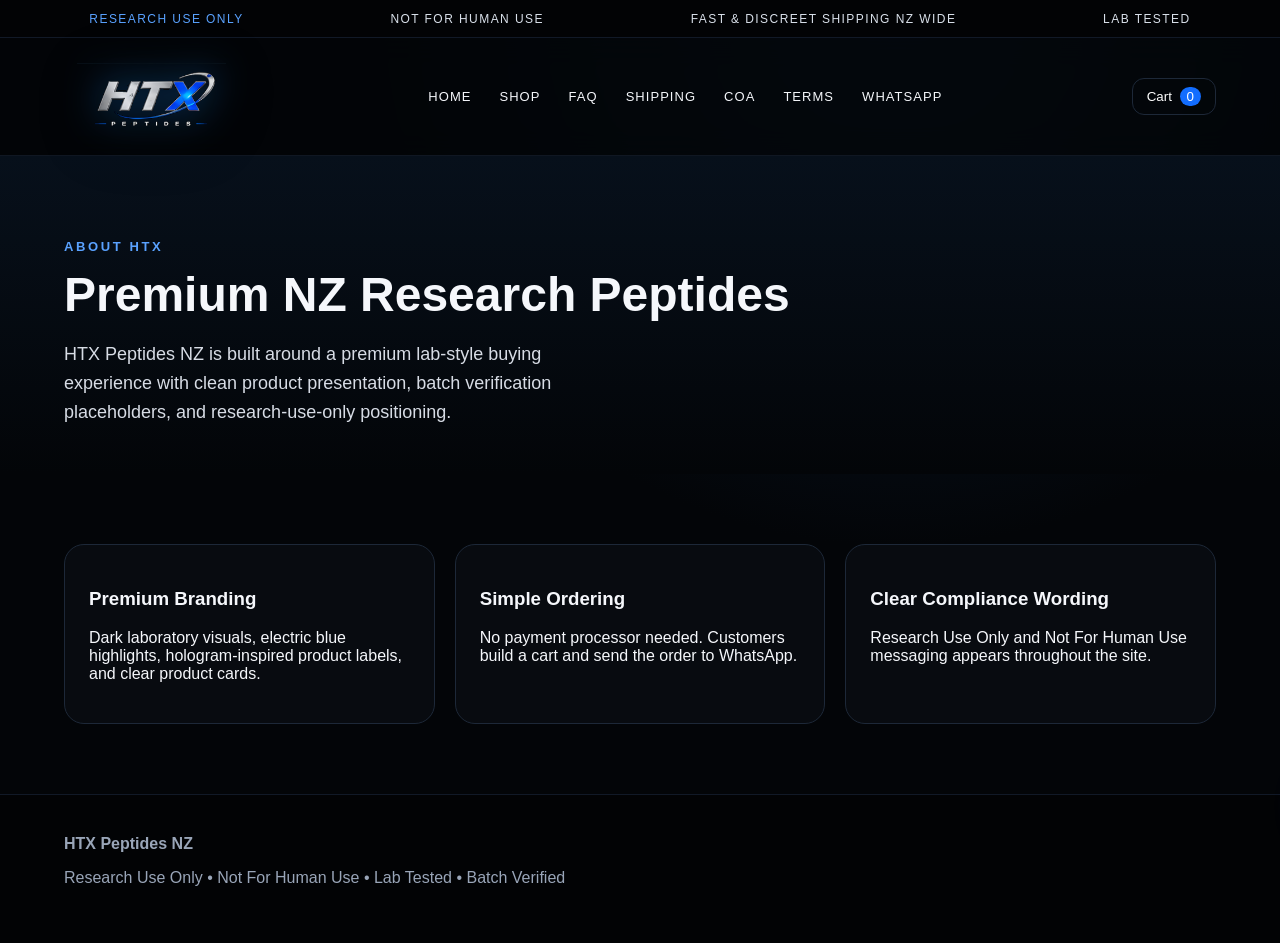
==== about.html @ 676bcae0 "Add files via upload" ====
<!doctype html><html lang="en"><head><title>About | HTX Peptides NZ</title><meta charset="UTF-8"><meta name="viewport" content="width=device-width, initial-scale=1.0"><link rel="icon" type="image/png" href="assets/favicon.png">
  <link rel="stylesheet" href="styles.css"><script defer src="script.js"></script></head><body><div class="topbar"><span class="blue">Research Use Only</span><span>Not For Human Use</span><span>Fast & Discreet Shipping NZ Wide</span><span>Lab Tested</span></div><nav class="nav"><a href="index.html" class="logo" aria-label="HTX Peptides NZ"><img src="assets/htx-logo-transparent.png" alt="HTX Peptides NZ"></a><div class="nav-links">
      <a href="index.html">Home</a>
      <a href="shop.html">Shop</a>
      <a href="index.html#faq">FAQ</a>
      <a href="index.html#shipping">Shipping</a>
      <a href="coa-testing.html">COA</a>
      <a href="terms.html">Terms</a>
      <a href="https://wa.me/64273211748" target="_blank" rel="noopener">WhatsApp</a>
    </div>

    <button class="cart-btn" onclick="openCart()">Cart <span class="cart-count">0</span></button></nav><section class="page-hero"><p class="eyebrow">About HTX</p><h1>Premium NZ Research Peptides</h1><p class="lead">HTX Peptides NZ is built around a premium lab-style buying experience with clean product presentation, batch verification placeholders, and research-use-only positioning.</p></section><section class="section content-grid"><div class="info-card"><h3>Premium Branding</h3><p>Dark laboratory visuals, electric blue highlights, hologram-inspired product labels, and clear product cards.</p></div><div class="info-card"><h3>Simple Ordering</h3><p>No payment processor needed. Customers build a cart and send the order to WhatsApp.</p></div><div class="info-card"><h3>Clear Compliance Wording</h3><p>Research Use Only and Not For Human Use messaging appears throughout the site.</p></div></section><aside class="cart-drawer"><div class="cart-head"><h2>Your Cart</h2><button class="icon-btn" onclick="closeCart()">×</button></div><div id="cartItems" class="cart-items"></div><div class="cart-foot"><div class="subtotal"><span>Subtotal</span><b id="cartSubtotal">$0.00 NZD</b></div><label class="payment-label" for="paymentMethod">Payment Method</label>
<select id="paymentMethod" class="payment-select">
  <option value="Bank Transfer">Bank Transfer</option>
  <option value="Card Payment Link">Card Payment Link</option>
</select>
<button class="btn wide" onclick="checkoutWhatsApp()">Checkout via WhatsApp</button><p class="muted">Checkout opens WhatsApp with your order details.</p></div></aside><div id="productModal" class="modal"></div><footer class="footer"><b>HTX Peptides NZ</b><p>Research Use Only • Not For Human Use • Lab Tested • Batch Verified</p></footer></body></html>
---- styles.css ----
:root{--bg:#030508;--panel:#090d13;--line:#1d2838;--text:#f5f7fb;--muted:#aab3c2;--blue:#126dff;--blue2:#5aa2ff;--silver:#dce4ef}*{box-sizing:border-box}html{scroll-behavior:smooth}body{margin:0;background:radial-gradient(circle at 70% 0,#0b1d35 0,#030508 42%);color:var(--text);font-family:Inter,Arial,sans-serif}a{color:inherit;text-decoration:none}img{max-width:100%;display:block}.topbar{height:38px;display:flex;align-items:center;justify-content:space-around;gap:16px;padding:0 24px;border-bottom:1px solid #111927;background:#020305;color:#d9e0ea;font-size:12px;letter-spacing:.12em;text-transform:uppercase}.blue{color:var(--blue2)}.nav{position:sticky;top:0;z-index:20;display:flex;align-items:center;justify-content:space-between;padding:18px 5vw;background:rgba(3,5,8,.86);backdrop-filter:blur(14px);border-bottom:1px solid #101722}.logo{font-size:28px;font-weight:900;letter-spacing:.04em}.logo span{display:block;font-size:10px;letter-spacing:.48em;font-weight:500;color:#bfc8d6}.nav-links{display:flex;gap:28px;font-size:13px;text-transform:uppercase;letter-spacing:.08em}.nav-links a:hover,.active{color:var(--blue2)}.cart-btn,.icon-btn{background:none;border:1px solid var(--line);color:white;border-radius:12px;padding:10px 14px;cursor:pointer}.cart-count{background:var(--blue);border-radius:999px;padding:2px 7px;margin-left:4px}.hero{min-height:620px;display:grid;grid-template-columns:1fr 1.15fr;align-items:center;padding:6vw 5vw 3vw;gap:30px;background:linear-gradient(90deg,#030508 25%,rgba(3,5,8,.35)),url('assets/hero-reference.jpg') center right/cover no-repeat}.eyebrow{color:var(--blue2);letter-spacing:.2em;text-transform:uppercase;font-weight:700;font-size:13px}.hero h1{font-size:clamp(44px,7vw,88px);line-height:.95;margin:18px 0}.hero h1 span{color:var(--blue2)}.lead{color:#d7dce5;max-width:560px;font-size:18px;line-height:1.6}.btn{background:linear-gradient(135deg,#0d55c7,#1682ff);border:1px solid #338fff;color:white;border-radius:8px;padding:14px 22px;font-weight:800;text-transform:uppercase;letter-spacing:.06em;cursor:pointer;box-shadow:0 0 28px rgba(18,109,255,.25)}.btn.ghost{background:transparent;border-color:#314057;box-shadow:none}.btn.wide{width:100%;margin-top:18px}.hero-actions{display:flex;gap:14px;margin:24px 0}.feature-row{display:grid;grid-template-columns:repeat(4,1fr);gap:14px;margin-top:30px}.feature{border:1px solid var(--line);background:rgba(9,13,19,.66);padding:18px;border-radius:18px}.feature b{display:block}.feature span,.muted{color:var(--muted)}.section{padding:70px 5vw}.section-title{text-align:center;margin-bottom:34px}.section-title h2{font-size:34px;letter-spacing:.15em;text-transform:uppercase}.product-grid{display:grid;grid-template-columns:repeat(4,minmax(0,1fr));gap:20px}.product-card{background:linear-gradient(180deg,rgba(18,25,36,.75),rgba(3,5,8,.95));border:1px solid #223047;border-radius:20px;overflow:hidden;transition:.25s}.product-card:hover{transform:translateY(-6px);border-color:#2d7fff;box-shadow:0 18px 60px rgba(0,0,0,.45)}.product-img-wrap{height:290px;display:flex;align-items:center;justify-content:center;background:radial-gradient(circle,#1d2a3d,#05070b 68%);padding:18px}.product-img-wrap img{height:100%;object-fit:contain}.product-info{padding:18px}.product-info small{color:var(--blue2)}.product-info h3{margin:8px 0 4px}.product-info p{color:#cbd3df;margin:0 0 14px}.product-actions{display:grid;grid-template-columns:1fr auto;gap:10px;margin-top:16px}.filters{display:flex;gap:14px;margin-bottom:24px}.filters input,.filters select,.contact-form input,.contact-form textarea{background:#07101b;border:1px solid #223047;color:white;border-radius:10px;padding:14px;width:100%}.filters select{max-width:240px}.page-hero{padding:70px 5vw 30px;background:linear-gradient(180deg,#07101b,#030508)}.page-hero h1{font-size:48px;margin:0 0 12px}.content-grid{display:grid;grid-template-columns:repeat(3,1fr);gap:20px}.info-card,.coa-card{border:1px solid var(--line);background:rgba(9,13,19,.78);border-radius:20px;padding:24px}.clean-list{line-height:2;color:#d7dce5}.footer{border-top:1px solid #111927;padding:40px 5vw;color:#99a5b8;background:#020305}.cart-drawer{position:fixed;right:-430px;top:0;height:100%;width:min(430px,100vw);background:#060a10;z-index:50;border-left:1px solid #26354d;transition:.28s;padding:22px;display:flex;flex-direction:column}.cart-open .cart-drawer{right:0}.cart-head{display:flex;justify-content:space-between;align-items:center}.cart-items{flex:1;overflow:auto}.cart-line{display:grid;grid-template-columns:72px 1fr auto;gap:12px;align-items:center;border-bottom:1px solid #182235;padding:14px 0}.cart-line img{height:72px;object-fit:contain}.cart-line span{display:block;color:var(--muted);font-size:13px}.qty{display:flex;align-items:center;gap:6px;margin-top:8px}.qty button{background:#101827;color:white;border:1px solid #26354d;border-radius:8px;width:30px;height:30px}.qty input{width:48px;text-align:center;background:#020305;color:white;border:1px solid #26354d;border-radius:8px;height:30px}.cart-foot{border-top:1px solid #182235;padding-top:18px}.subtotal{display:flex;justify-content:space-between;font-size:20px;margin-bottom:14px}.modal{display:none;position:fixed;inset:0;background:rgba(0,0,0,.78);z-index:60;align-items:center;justify-content:center;padding:20px}.modal.show{display:flex}.modal-card{max-width:920px;background:#07101b;border:1px solid #2a3b55;border-radius:24px;padding:24px;position:relative}.modal-close{position:absolute;right:18px;top:14px;background:none;color:white;border:0;font-size:32px;cursor:pointer}.modal-grid{display:grid;grid-template-columns:1fr 1fr;gap:25px;align-items:center}.modal-grid img{max-height:560px;object-fit:contain}.price{font-size:26px;color:var(--blue2);font-weight:900}.contact-form{display:grid;gap:12px}.whatsapp{display:inline-block;margin-top:18px}@media(max-width:900px){.hero{grid-template-columns:1fr;min-height:auto;background-position:center}.feature-row,.product-grid,.content-grid{grid-template-columns:1fr 1fr}.nav-links{display:none}.modal-grid{grid-template-columns:1fr}.product-img-wrap{height:240px}}@media(max-width:560px){.topbar{font-size:9px;gap:8px;padding:0 8px}.hero,.section,.page-hero{padding-left:20px;padding-right:20px}.feature-row,.product-grid,.content-grid{grid-template-columns:1fr}.hero-actions,.filters{flex-direction:column}.btn{text-align:center}.section-title h2{font-size:24px}}

/* Logo fix: uses transparent HTX artwork, no white box, blends with dark header */
.logo{display:flex;align-items:center;width:170px;height:68px;overflow:visible}
.logo img{height:64px;width:auto;object-fit:contain;filter:drop-shadow(0 0 12px rgba(90,162,255,.22));}
.logo span{display:none}
@media(max-width:560px){.logo{width:138px;height:56px}.logo img{height:52px}}

/* Final cleanup */
.section-title .eyebrow{margin-bottom:10px}.details-section{border-top:1px solid rgba(90,162,255,.12)}
.trust-section{padding-top:40px}.info-card .price{font-size:22px;margin:8px 0 10px;color:var(--blue2);font-weight:900}
.logo{width:175px;height:72px}.logo img{height:68px;max-width:175px;object-fit:contain;filter:drop-shadow(0 0 15px rgba(90,162,255,.32));}
@media(max-width:560px){.logo{width:138px;height:58px}.logo img{height:54px;max-width:138px}}

/* === EXACT REFERENCE HOMEPAGE - DO NOT DEVIATE === */
:root{
  --exact-bg:#02060b;
  --exact-panel:#07111d;
  --exact-line:rgba(75,155,255,.22);
  --exact-blue:#168dff;
  --exact-cyan:#00d8ff;
  --exact-text:#ffffff;
  --exact-muted:#c9d3df;
}

body.exact-reference{
  margin:0;
  background:#02060b !important;
  color:#fff;
  overflow-x:hidden;
}

.exact-reference .exact-topbar{
  height:39px;
  display:flex;
  align-items:center;
  justify-content:center;
  gap:0;
  padding:0;
  background:#02060b;
  border-bottom:1px solid rgba(75,155,255,.22);
  color:#fff;
  font-size:12px;
  font-weight:900;
  letter-spacing:.045em;
  text-transform:uppercase;
}

.exact-reference .exact-topbar span{
  padding:0 30px;
  border-right:1px solid rgba(75,155,255,.26);
  white-space:nowrap;
}
.exact-reference .exact-topbar span:last-child{border-right:0;}

.exact-reference .exact-nav{
  height:113px;
  min-height:113px;
  padding:0 5vw;
  display:grid;
  grid-template-columns:260px 1fr 170px;
  align-items:center;
  background:#02060b;
  border-bottom:1px solid rgba(75,155,255,.16);
  position:relative;
  top:auto;
  z-index:20;
}

.exact-reference .exact-logo img,
.exact-reference .logo img{
  width:214px !important;
  max-height:98px !important;
  object-fit:contain !important;
  filter:drop-shadow(0 0 26px rgba(22,141,255,.44)) !important;
}

.exact-reference .exact-nav-links{
  display:flex;
  justify-content:center;
  align-items:center;
  gap:46px;
  font-size:16px;
  font-weight:800;
  text-transform:none;
  letter-spacing:0;
  color:#fff;
}

.exact-reference .exact-nav-links a:hover{color:#5fc8ff;}

.exact-reference .exact-cart{
  justify-self:end;
  border-radius:18px;
  padding:12px 20px;
  background:rgba(255,255,255,.035);
  border:1px solid rgba(75,155,255,.25);
  color:#fff;
  font-size:16px;
  font-weight:700;
}
.exact-reference .exact-cart::before{content:"🛒";margin-right:8px;}
.exact-reference .cart-count{
  background:#078cff;
  color:#fff;
  margin-left:8px;
  border-radius:999px;
  padding:2px 8px;
}

/* Hero: matches supplied screenshot proportions */
.exact-reference .exact-hero{
  height:555px;
  min-height:555px;
  padding:31px 5vw 0;
  display:block;
  position:relative;
  background:
    linear-gradient(90deg,#02060b 0%,#02060b 37%,rgba(2,6,11,.68) 45%,rgba(2,6,11,.05) 67%,rgba(2,6,11,.00) 100%),
    radial-gradient(circle at 72% 48%,rgba(22,141,255,.32),transparent 35%),
    url('assets/hero-image.png') right 53% top 32px/61% auto no-repeat !important;
  border-bottom:1px solid rgba(75,155,255,.12);
  overflow:hidden;
}

.exact-reference .hero-content{
  width:42%;
  min-width:600px;
  position:relative;
  z-index:2;
}

.exact-reference .exact-hero .eyebrow{
  color:#168dff;
  margin:0 0 17px;
  font-size:14px;
  font-weight:900;
  letter-spacing:.14em;
  text-transform:uppercase;
}

.exact-reference .exact-hero h1{
  margin:0;
  font-size:92px;
  line-height:.91;
  letter-spacing:-.07em;
  text-transform:uppercase;
  font-weight:950;
  color:#fff;
}

.exact-reference .exact-hero h1 span{
  color:#168dff;
  background:linear-gradient(180deg,#309dff,#066ce9);
  -webkit-background-clip:text;
  background-clip:text;
  -webkit-text-fill-color:transparent;
}

.exact-reference .exact-hero .lead{
  width:610px;
  max-width:610px;
  margin:20px 0 0;
  color:#f2f6fb;
  font-size:17px;
  line-height:1.48;
}

.exact-reference .hero-actions{
  margin:24px 0 0;
  display:flex;
  gap:16px;
}

.exact-reference .exact-primary{
  width:194px;
  height:48px;
  min-height:48px;
  display:inline-flex;
  align-items:center;
  justify-content:center;
  border-radius:8px;
  padding:0 18px;
  background:linear-gradient(135deg,#0d69ff,#078eff);
  color:#fff;
  border:1px solid rgba(92,183,255,.85);
  box-shadow:0 15px 38px rgba(0,108,255,.23);
  font-size:14px;
  letter-spacing:.08em;
  font-weight:900;
}

.exact-reference .exact-ghost{
  width:155px;
  height:48px;
  min-height:48px;
  border-radius:8px;
  background:rgba(0,0,0,.20);
  border:1px solid rgba(112,170,230,.25);
  color:#fff;
  box-shadow:none;
  display:inline-flex;
  align-items:center;
  justify-content:center;
  padding:0 18px;
  font-size:14px;
  letter-spacing:.08em;
  font-weight:900;
}

/* 4 feature cards under hero */
.exact-reference .exact-feature-row{
  width:100%;
  max-width:1180px;
  display:grid;
  grid-template-columns:repeat(4,1fr);
  gap:16px;
  margin-top:50px;
}

.exact-reference .exact-feature{
  min-height:72px;
  border-radius:9px;
  padding:15px 17px;
  display:flex;
  align-items:center;
  gap:17px;
  background:linear-gradient(180deg,rgba(9,17,28,.90),rgba(5,10,16,.98));
  border:1px solid rgba(75,155,255,.23);
}

.exact-reference .feature-icon{
  width:42px;
  color:#168dff;
  font-size:29px;
  text-align:center;
  line-height:1;
}

.exact-reference .exact-feature b{
  display:block;
  color:#fff;
  font-size:15px;
}
.exact-reference .exact-feature span{
  display:block;
  color:#cbd5e2;
  font-size:14px;
}

/* Current stock exact row */
.exact-reference .current-stock-section{
  background:#02060b;
  border-top:1px solid rgba(75,155,255,.12);
  padding:8px 2vw 10px;
}

.exact-reference .current-stock-section h2{
  color:#fff;
  margin:0 0 14px;
  text-align:center;
  font-size:20px;
  letter-spacing:.04em;
  text-transform:uppercase;
}

.exact-reference .exact-stock-grid{
  display:grid;
  grid-template-columns:repeat(6,1fr);
  gap:13px;
  max-width:1480px;
  margin:0 auto;
}

.exact-reference .exact-stock-card{
  min-height:170px;
  border-radius:8px;
  padding:12px 13px;
  display:grid;
  grid-template-columns:73px 1fr;
  gap:12px;
  background:linear-gradient(180deg,rgba(8,15,25,.93),rgba(4,9,15,.98));
  border:1px solid rgba(75,155,255,.23);
  overflow:hidden;
  box-shadow:none;
  transition:.2s ease;
}
.exact-reference .exact-stock-card:hover{
  transform:translateY(-3px);
  border-color:rgba(0,216,255,.45);
}

.exact-reference .stock-img{
  display:flex;
  justify-content:center;
  align-items:flex-start;
  padding-top:0;
}
.exact-reference .stock-img img{
  width:68px;
  height:112px;
  object-fit:contain;
}

.exact-reference .stock-info{
  min-width:0;
  display:flex;
  flex-direction:column;
}
.exact-reference .stock-info small{
  color:#00d8ff;
  font-size:9px;
  line-height:1.05;
  letter-spacing:.06em;
  font-weight:900;
  text-transform:uppercase;
  min-height:18px;
}
.exact-reference .stock-info h3{
  margin:5px 0 5px;
  color:#fff;
  font-size:15px;
  line-height:1.1;
}
.exact-reference .stock-info p{
  margin:0 0 9px;
  color:#edf5ff;
  font-size:12px;
  line-height:1.25;
}
.exact-reference .stock-info b{
  color:#fff;
  font-size:13px;
  margin-bottom:auto;
}
.exact-reference .stock-actions{
  display:grid;
  grid-template-columns:1fr 1fr;
  gap:8px;
  margin-top:10px;
}
.exact-reference .stock-actions .btn{
  height:36px;
  min-height:36px;
  border-radius:22px;
  padding:0 8px;
  font-size:10.5px;
  letter-spacing:.04em;
  display:flex;
  align-items:center;
  justify-content:center;
}
.exact-reference .stock-actions .btn.ghost{
  background:rgba(255,255,255,.035);
  color:#fff;
  border-color:rgba(92,171,255,.22);
  box-shadow:none;
}
.exact-reference .stock-actions .btn:not(.ghost){
  background:#24bdff;
  color:#001522;
  border-color:#51d6ff;
  box-shadow:none;
}
.exact-reference .stock-more{
  text-align:center;
  margin:8px 0 0;
}
.exact-reference .exact-view-all{
  width:205px;
  height:36px;
  min-height:36px;
  border-radius:8px;
}

/* Recommendation / FAQ / Shipping block */
.exact-reference .recommendations-section{
  padding:0 5vw 26px;
  background:#02060b;
}

.exact-reference .recommendation-grid{
  max-width:1200px;
  margin:0 auto;
  display:grid;
  grid-template-columns:1fr 1fr 1fr;
  gap:12px;
}

.exact-reference .recommend-card{
  border:1px solid rgba(75,155,255,.20);
  background:linear-gradient(180deg,rgba(8,15,25,.90),rgba(4,9,15,.98));
  border-radius:8px;
  padding:20px 22px;
  min-height:170px;
}

.exact-reference .recommend-card h3{
  color:#168dff;
  text-transform:uppercase;
  letter-spacing:.06em;
  font-size:16px;
  margin:0 0 14px;
}

.exact-reference .recommend-card ul{
  margin:0;
  padding:0;
  list-style:none;
}
.exact-reference .recommend-card li{
  color:#d7e0ed;
  font-size:13px;
  margin:8px 0;
}
.exact-reference .recommend-card li::before{
  content:"✓";
  color:#168dff;
  margin-right:10px;
}

.exact-reference .recommend-card details{
  border:0;
  background:transparent;
  padding:0;
  margin:8px 0;
}
.exact-reference .recommend-card summary{
  cursor:pointer;
  color:#e9f2ff;
  font-size:13px;
  list-style:none;
}
.exact-reference .recommend-card summary::after{
  content:"›";
  float:right;
  color:#8fb9e8;
  font-size:18px;
}
.exact-reference .recommend-card p{
  margin:6px 0 0;
  color:#aebbd0;
  font-size:12px;
}

.exact-reference .ship-line{
  display:flex;
  justify-content:space-between;
  gap:15px;
  color:#dce6f2;
  font-size:13px;
  margin:10px 0;
}
.exact-reference .ship-line small{
  color:#aab6c8;
}
.exact-reference .ship-line b{
  color:#fff;
  white-space:nowrap;
}
.exact-reference .free-ship{
  display:block;
  color:#168dff;
  text-transform:uppercase;
  font-size:13px;
  margin-top:14px;
}

.exact-reference .bottom-trust{
  max-width:1200px;
  margin:10px auto 0;
  display:grid;
  grid-template-columns:repeat(4,1fr);
  gap:0;
  border:1px solid rgba(75,155,255,.18);
  border-radius:8px;
  overflow:hidden;
  background:linear-gradient(180deg,rgba(8,15,25,.88),rgba(4,9,15,.98));
}

.exact-reference .bottom-trust div{
  display:grid;
  grid-template-columns:38px 1fr;
  grid-template-rows:auto auto;
  column-gap:10px;
  padding:14px 20px;
  border-right:1px solid rgba(75,155,255,.14);
}
.exact-reference .bottom-trust div:last-child{border-right:0;}
.exact-reference .bottom-trust span{
  grid-row:1/3;
  color:#168dff;
  font-size:24px;
}
.exact-reference .bottom-trust b{
  color:#fff;
  font-size:13px;
}
.exact-reference .bottom-trust small{
  color:#aebbd0;
}

.exact-reference .exact-coa-section{
  background:#02060b;
  padding-top:26px;
}

.exact-reference .exact-footer{
  text-align:center;
  background:#02060b;
}
.exact-reference .exact-footer img{
  width:220px;
  margin:0 auto 14px;
  filter:drop-shadow(0 0 24px rgba(22,141,255,.36));
}

/* Existing drawer/modal still works but match styling */
.exact-reference .cart-drawer{
  background:#050a12;
  border-left:1px solid rgba(75,155,255,.28);
}

@media(max-width:1260px){
  .exact-reference .exact-hero{
    height:auto;
    min-height:555px;
    background:
      linear-gradient(90deg,#02060b 0%,#02060b 40%,rgba(2,6,11,.76) 51%,rgba(2,6,11,.10) 100%),
      radial-gradient(circle at 73% 46%,rgba(22,141,255,.30),transparent 36%),
      url('assets/hero-image.png') right 46% top 60px/58% auto no-repeat !important;
  }
  .exact-reference .exact-hero h1{font-size:78px;}
  .exact-reference .exact-stock-grid{grid-template-columns:repeat(3,1fr);}
}

@media(max-width:900px){
  .exact-reference .exact-topbar{
    height:auto;
    flex-wrap:wrap;
    padding:8px;
  }
  .exact-reference .exact-topbar span{
    padding:4px 10px;
  }
  .exact-reference .exact-nav{
    height:auto;
    min-height:86px;
    grid-template-columns:1fr auto;
    padding:10px 18px;
  }
  .exact-reference .exact-logo img,
  .exact-reference .logo img{
    width:168px !important;
  }
  .exact-reference .exact-nav-links{display:none;}
  .exact-reference .exact-hero{
    display:block;
    min-height:auto;
    padding:70vw 20px 28px;
    background:
      linear-gradient(180deg,rgba(2,6,11,.12) 0%,#02060b 58%),
      url('assets/hero-image.png') top center/118% auto no-repeat !important;
  }
  .exact-reference .hero-content{
    width:100%;
    min-width:0;
  }
  .exact-reference .exact-hero h1{font-size:52px;}
  .exact-reference .exact-hero .lead{width:auto;max-width:100%;}
  .exact-reference .exact-feature-row,
  .exact-reference .recommendation-grid,
  .exact-reference .bottom-trust{
    grid-template-columns:1fr 1fr;
  }
  .exact-reference .exact-stock-grid{
    grid-template-columns:repeat(2,1fr);
  }
}

@media(max-width:560px){
  .exact-reference .exact-hero{
    padding-top:82vw;
    background:
      linear-gradient(180deg,rgba(2,6,11,.08) 0%,#02060b 54%),
      url('assets/hero-image.png') top center/132% auto no-repeat !important;
  }
  .exact-reference .exact-hero h1{font-size:42px;}
  .exact-reference .hero-actions{flex-direction:column;}
  .exact-reference .exact-primary,
  .exact-reference .exact-ghost{width:100%;}
  .exact-reference .exact-feature-row,
  .exact-reference .exact-stock-grid,
  .exact-reference .recommendation-grid,
  .exact-reference .bottom-trust{
    grid-template-columns:1fr;
  }
}


/* === FINAL EXACT REFERENCE FIX: hero image, COA nav, stock card alignment === */

/* Add room for new COA nav link without changing the reference style */
.exact-reference .exact-nav{
  grid-template-columns:250px 1fr 170px !important;
}
.exact-reference .exact-nav-links{
  gap:38px !important;
}

/* Match the reference: show all 4 vials to the right and do NOT overlap headline */
.exact-reference .exact-hero{
  height:555px !important;
  min-height:555px !important;
  padding:31px 5vw 0 !important;
  background:
    linear-gradient(90deg,#02060b 0%,#02060b 39%,rgba(2,6,11,.72) 47%,rgba(2,6,11,.08) 63%,rgba(2,6,11,0) 100%),
    radial-gradient(circle at 75% 48%,rgba(22,141,255,.32),transparent 36%),
    url('assets/hero-image.png') right 5vw top 28px/56% auto no-repeat !important;
}

.exact-reference .hero-content{
  width:40% !important;
  min-width:610px !important;
  z-index:3 !important;
}

.exact-reference .exact-hero h1{
  font-size:88px !important;
  line-height:.91 !important;
  letter-spacing:-.07em !important;
}

.exact-reference .exact-hero .lead{
  width:590px !important;
  max-width:590px !important;
}

/* Keep hero cards in one row, same height as reference */
.exact-reference .exact-feature-row{
  margin-top:49px !important;
  max-width:1160px !important;
  width:1160px !important;
  grid-template-columns:repeat(4,1fr) !important;
}

/* Current stock should be clean: 6 filled cards, no cropped Add button */
.exact-reference .current-stock-section{
  padding:8px 1.8vw 18px !important;
}

.exact-reference .exact-stock-grid{
  max-width:1520px !important;
  gap:12px !important;
  grid-template-columns:repeat(6,minmax(0,1fr)) !important;
}

.exact-reference .exact-stock-card{
  min-height:178px !important;
  grid-template-columns:78px minmax(0,1fr) !important;
  gap:12px !important;
  padding:12px !important;
}

.exact-reference .stock-img img{
  width:72px !important;
  height:118px !important;
}

.exact-reference .stock-actions{
  grid-template-columns:1fr 52px !important;
  gap:8px !important;
}

.exact-reference .stock-actions .btn{
  min-width:0 !important;
  width:100% !important;
  padding:0 8px !important;
  font-size:10.5px !important;
}

.exact-reference .stock-actions .btn:not(.ghost){
  width:52px !important;
  padding:0 !important;
}

/* Bring recommendations/shipping/FAQ closer to reference spacing */
.exact-reference .recommendations-section{
  padding-top:0 !important;
}

.exact-reference .recommendation-grid{
  max-width:1250px !important;
  gap:12px !important;
}

/* Keep COA section visible as link target */
.exact-reference .exact-coa-section{
  scroll-margin-top:120px;
}

/* Mobile/tablet safety */
@media(max-width:1260px){
  .exact-reference .exact-nav-links{gap:24px !important;}
  .exact-reference .exact-hero{
    background:
      linear-gradient(90deg,#02060b 0%,#02060b 42%,rgba(2,6,11,.76) 52%,rgba(2,6,11,.12) 100%),
      radial-gradient(circle at 75% 46%,rgba(22,141,255,.30),transparent 36%),
      url('assets/hero-image.png') right 3vw top 58px/55% auto no-repeat !important;
  }
  .exact-reference .exact-hero h1{font-size:72px !important;}
  .exact-reference .hero-content{min-width:520px !important;}
  .exact-reference .exact-stock-grid{grid-template-columns:repeat(3,1fr) !important;}
}

@media(max-width:900px){
  .exact-reference .exact-nav{grid-template-columns:1fr auto !important;}
  .exact-reference .exact-hero{
    height:auto !important;
    min-height:auto !important;
    padding:70vw 20px 28px !important;
    background:
      linear-gradient(180deg,rgba(2,6,11,.12) 0%,#02060b 58%),
      url('assets/hero-image.png') top center/118% auto no-repeat !important;
  }
  .exact-reference .hero-content{
    width:100% !important;
    min-width:0 !important;
  }
  .exact-reference .exact-hero h1{font-size:52px !important;}
  .exact-reference .exact-hero .lead{
    width:auto !important;
    max-width:100% !important;
  }
  .exact-reference .exact-feature-row{
    width:100% !important;
    grid-template-columns:repeat(2,1fr) !important;
  }
  .exact-reference .exact-stock-grid{
    grid-template-columns:repeat(2,1fr) !important;
  }
}

@media(max-width:560px){
  .exact-reference .exact-feature-row,
  .exact-reference .exact-stock-grid{
    grid-template-columns:1fr !important;
  }
}


/* === PAYMENT METHOD + COA PAGE UPDATE === */
.payment-label{
  display:block;
  margin:12px 0 7px;
  color:#cfe9ff;
  font-weight:900;
  font-size:13px;
  letter-spacing:.04em;
  text-transform:uppercase;
}

.payment-select{
  width:100%;
  height:46px;
  border-radius:12px;
  border:1px solid rgba(75,155,255,.28);
  background:#07101b;
  color:#fff;
  padding:0 14px;
  margin-bottom:14px;
  font-weight:800;
}

.coa-hero{
  background:
    radial-gradient(circle at 70% 20%,rgba(22,141,255,.18),transparent 34%),
    linear-gradient(180deg,#07101b,#030508);
}

.coa-page-section{
  background:#02060b;
}

.coa-grid{
  display:grid;
  gap:22px;
  max-width:1180px;
  margin:0 auto;
}

.coa-product-card{
  display:grid;
  grid-template-columns:240px 1fr;
  gap:28px;
  align-items:center;
  padding:28px;
  border:1px solid rgba(75,155,255,.22);
  border-radius:22px;
  background:linear-gradient(145deg,rgba(255,255,255,.065),rgba(255,255,255,.025));
  box-shadow:0 25px 80px rgba(0,0,0,.30);
}

.coa-product-card img{
  max-height:240px;
  width:100%;
  object-fit:contain;
  filter:drop-shadow(0 0 20px rgba(22,141,255,.18));
}

.coa-product-card small{
  color:#00d8ff;
  font-weight:900;
  text-transform:uppercase;
  letter-spacing:.12em;
}

.coa-product-card h2{
  margin:10px 0;
  font-size:34px;
}

.coa-product-card .btn{
  margin-top:12px;
}

@media(max-width:760px){
  .coa-product-card{
    grid-template-columns:1fr;
    text-align:center;
  }
}


/* === FINAL FIX: vials shifted right, current stock visible, single COA tab === */

/* Stop the 4-vial hero image covering Retatrutide/text */
.exact-reference .exact-hero{
  height:600px !important;
  min-height:600px !important;
  padding:31px 5vw 0 !important;
  background:
    linear-gradient(90deg,#02060b 0%,#02060b 42%,rgba(2,6,11,.82) 50%,rgba(2,6,11,.20) 64%,rgba(2,6,11,0) 100%),
    radial-gradient(circle at 79% 48%,rgba(22,141,255,.34),transparent 34%),
    url('assets/hero-image.png') right 1.7vw top 42px/52% auto no-repeat !important;
  overflow:visible !important;
}

.exact-reference .hero-content{
  width:40% !important;
  min-width:610px !important;
  z-index:3 !important;
}

.exact-reference .exact-hero h1{
  font-size:84px !important;
  line-height:.91 !important;
}

/* Feature cards should sit below text, not clip into current stock */
.exact-reference .exact-feature-row{
  margin-top:44px !important;
  width:1080px !important;
  max-width:1080px !important;
  grid-template-columns:repeat(4,1fr) !important;
}

.exact-reference .exact-feature{
  min-height:76px !important;
}

/* Give Current Stock proper space and visibility */
.exact-reference .current-stock-section{
  clear:both !important;
  padding:20px 2.2vw 28px !important;
  margin-top:0 !important;
  background:#02060b !important;
  position:relative !important;
  z-index:5 !important;
}

.exact-reference .current-stock-section h2{
  margin:0 0 18px !important;
  font-size:23px !important;
}

/* Fill the row cleanly with 6 visible product cards */
.exact-reference .exact-stock-grid{
  max-width:1540px !important;
  grid-template-columns:repeat(6,minmax(0,1fr)) !important;
  gap:14px !important;
}

.exact-reference .exact-stock-card{
  min-height:210px !important;
  grid-template-columns:78px minmax(0,1fr) !important;
  padding:14px !important;
  gap:13px !important;
  overflow:hidden !important;
}

.exact-reference .stock-img img{
  width:76px !important;
  height:132px !important;
  object-fit:contain !important;
}

.exact-reference .stock-info h3{
  font-size:16px !important;
}

.exact-reference .stock-info p{
  font-size:12px !important;
}

.exact-reference .stock-actions{
  grid-template-columns:minmax(92px,1fr) 58px !important;
  gap:9px !important;
}

.exact-reference .stock-actions .btn{
  width:100% !important;
  min-width:0 !important;
  height:40px !important;
  min-height:40px !important;
  border-radius:22px !important;
  padding:0 10px !important;
  font-size:10.5px !important;
}

.exact-reference .stock-actions .btn:not(.ghost){
  width:58px !important;
  padding:0 !important;
}

/* Nav has only one COA tab and enough room */
.exact-reference .exact-nav{
  grid-template-columns:240px 1fr 160px !important;
}

.exact-reference .exact-nav-links{
  gap:31px !important;
}

/* COA page styling still accessible */
.coa-page-section{
  scroll-margin-top:120px;
}

/* Responsive adjustments */
@media(max-width:1260px){
  .exact-reference .exact-hero{
    height:auto !important;
    min-height:570px !important;
    background:
      linear-gradient(90deg,#02060b 0%,#02060b 43%,rgba(2,6,11,.82) 54%,rgba(2,6,11,.16) 100%),
      radial-gradient(circle at 80% 48%,rgba(22,141,255,.30),transparent 34%),
      url('assets/hero-image.png') right 0 top 70px/50% auto no-repeat !important;
  }
  .exact-reference .exact-hero h1{font-size:70px !important;}
  .exact-reference .hero-content{min-width:520px !important;}
  .exact-reference .exact-stock-grid{grid-template-columns:repeat(3,1fr) !important;}
  .exact-reference .exact-feature-row{width:100% !important;}
}

@media(max-width:900px){
  .exact-reference .exact-hero{
    min-height:auto !important;
    padding:72vw 20px 30px !important;
    background:
      linear-gradient(180deg,rgba(2,6,11,.06) 0%,#02060b 58%),
      url('assets/hero-image.png') top center/118% auto no-repeat !important;
  }
  .exact-reference .hero-content{
    width:100% !important;
    min-width:0 !important;
  }
  .exact-reference .exact-hero h1{font-size:52px !important;}
  .exact-reference .exact-feature-row{
    grid-template-columns:repeat(2,1fr) !important;
    width:100% !important;
  }
  .exact-reference .exact-stock-grid{
    grid-template-columns:repeat(2,1fr) !important;
  }
}

@media(max-width:560px){
  .exact-reference .exact-feature-row,
  .exact-reference .exact-stock-grid{
    grid-template-columns:1fr !important;
  }
}


/* === FINAL CLEAN FIX: visible current stock + one COA tab === */

/* Header/nav: one row, one COA tab */
.exact-reference .exact-nav{
  height:105px !important;
  min-height:105px !important;
  grid-template-columns:235px 1fr 165px !important;
}

.exact-reference .exact-logo img,
.exact-reference .logo img{
  width:205px !important;
  max-height:88px !important;
}

.exact-reference .exact-nav-links{
  gap:30px !important;
  white-space:nowrap !important;
}

/* Hero: vials right side, Retatrutide not under text, and stock visible below */
.exact-reference .exact-hero{
  height:525px !important;
  min-height:525px !important;
  padding:26px 5vw 0 !important;
  background:
    linear-gradient(90deg,#02060b 0%,#02060b 43%,rgba(2,6,11,.82) 52%,rgba(2,6,11,.18) 65%,rgba(2,6,11,0) 100%),
    radial-gradient(circle at 80% 48%,rgba(22,141,255,.34),transparent 34%),
    url('assets/hero-image.png') right 1.5vw top 34px/50% auto no-repeat !important;
  overflow:hidden !important;
}

.exact-reference .hero-content{
  width:40% !important;
  min-width:595px !important;
}

.exact-reference .exact-hero .eyebrow{
  margin-bottom:14px !important;
}

.exact-reference .exact-hero h1{
  font-size:78px !important;
  line-height:.90 !important;
}

.exact-reference .exact-hero .lead{
  width:570px !important;
  max-width:570px !important;
  font-size:16px !important;
  margin-top:16px !important;
}

.exact-reference .hero-actions{
  margin-top:20px !important;
}

.exact-reference .exact-primary,
.exact-reference .exact-ghost{
  height:46px !important;
  min-height:46px !important;
}

/* Feature cards fully visible before stock */
.exact-reference .exact-feature-row{
  margin-top:34px !important;
  width:1085px !important;
  max-width:1085px !important;
  grid-template-columns:repeat(4,1fr) !important;
}

.exact-reference .exact-feature{
  min-height:64px !important;
  padding:12px 16px !important;
}

.exact-reference .feature-icon{
  font-size:25px !important;
}

.exact-reference .exact-feature b{
  font-size:14px !important;
}

.exact-reference .exact-feature span{
  font-size:13px !important;
}

/* Current stock must show immediately and products must be clear */
.exact-reference .current-stock-section{
  display:block !important;
  visibility:visible !important;
  opacity:1 !important;
  padding:14px 2vw 30px !important;
  margin:0 !important;
  position:relative !important;
  z-index:10 !important;
  background:#02060b !important;
  border-top:1px solid rgba(75,155,255,.18) !important;
}

.exact-reference .current-stock-section h2{
  display:block !important;
  margin:0 0 16px !important;
  font-size:22px !important;
  line-height:1.2 !important;
  color:#fff !important;
  text-align:center !important;
}

.exact-reference .exact-stock-grid,
.exact-reference #productGrid{
  display:grid !important;
  visibility:visible !important;
  opacity:1 !important;
  grid-template-columns:repeat(6,minmax(0,1fr)) !important;
  gap:14px !important;
  max-width:1545px !important;
  margin:0 auto !important;
}

.exact-reference .exact-stock-card{
  display:grid !important;
  min-height:205px !important;
  grid-template-columns:78px minmax(0,1fr) !important;
  gap:13px !important;
  padding:14px !important;
  overflow:hidden !important;
}

.exact-reference .stock-img img{
  width:76px !important;
  height:128px !important;
  object-fit:contain !important;
}

.exact-reference .stock-actions{
  grid-template-columns:minmax(94px,1fr) 58px !important;
  gap:9px !important;
}

.exact-reference .stock-actions .btn{
  overflow:hidden !important;
  width:100% !important;
}

.exact-reference .stock-actions .btn:not(.ghost){
  width:58px !important;
  min-width:58px !important;
}

@media(max-width:1260px){
  .exact-reference .exact-hero{
    height:auto !important;
    min-height:535px !important;
    background:
      linear-gradient(90deg,#02060b 0%,#02060b 44%,rgba(2,6,11,.82) 55%,rgba(2,6,11,.15) 100%),
      radial-gradient(circle at 80% 48%,rgba(22,141,255,.30),transparent 34%),
      url('assets/hero-image.png') right 0 top 65px/49% auto no-repeat !important;
  }
  .exact-reference .exact-hero h1{font-size:64px !important;}
  .exact-reference .hero-content{min-width:500px !important;}
  .exact-reference .exact-stock-grid,
  .exact-reference #productGrid{grid-template-columns:repeat(3,1fr) !important;}
}

@media(max-width:900px){
  .exact-reference .exact-hero{
    height:auto !important;
    min-height:auto !important;
    padding:72vw 20px 30px !important;
    background:
      linear-gradient(180deg,rgba(2,6,11,.06) 0%,#02060b 58%),
      url('assets/hero-image.png') top center/118% auto no-repeat !important;
  }
  .exact-reference .hero-content{
    min-width:0 !important;
    width:100% !important;
  }
  .exact-reference .exact-hero h1{font-size:50px !important;}
  .exact-reference .exact-hero .lead{width:auto !important;max-width:100% !important;}
  .exact-reference .exact-feature-row{
    width:100% !important;
    grid-template-columns:repeat(2,1fr) !important;
  }
  .exact-reference .exact-stock-grid,
  .exact-reference #productGrid{grid-template-columns:repeat(2,1fr) !important;}
}

@media(max-width:560px){
  .exact-reference .exact-feature-row,
  .exact-reference .exact-stock-grid,
  .exact-reference #productGrid{
    grid-template-columns:1fr !important;
  }
}


/* === FINAL LOGO FIX USING SUPPLIED HTX LOGO === */
.logo img,
.exact-logo img,
.exact-reference .logo img,
.exact-reference .exact-logo img{
  width: 235px !important;
  max-height: 105px !important;
  object-fit: contain !important;
  opacity: 1 !important;
  filter: drop-shadow(0 0 18px rgba(22,141,255,.42)) drop-shadow(0 10px 24px rgba(0,0,0,.55)) !important;
}

.exact-reference .exact-nav,
.nav{
  min-height: 118px !important;
}

.footer img,
.exact-footer img,
.footer-logo{
  width: 260px !important;
  max-height: 120px !important;
  object-fit: contain !important;
  filter: drop-shadow(0 0 18px rgba(22,141,255,.42)) !important;
}

@media(max-width:900px){
  .logo img,
  .exact-logo img,
  .exact-reference .logo img,
  .exact-reference .exact-logo img{
    width: 185px !important;
    max-height: 85px !important;
  }
}

@media(max-width:560px){
  .logo img,
  .exact-logo img,
  .exact-reference .logo img,
  .exact-reference .exact-logo img{
    width: 155px !important;
    max-height: 72px !important;
  }
}


/* === STOCK RENDER FIX === */
#productGrid{
  min-height:180px;
}

.exact-reference #productGrid.exact-stock-grid,
.exact-reference .exact-stock-grid{
  display:grid !important;
  visibility:visible !important;
  opacity:1 !important;
}

.exact-reference .exact-stock-card{
  display:grid !important;
}

.exact-reference .stock-img img{
  display:block !important;
}
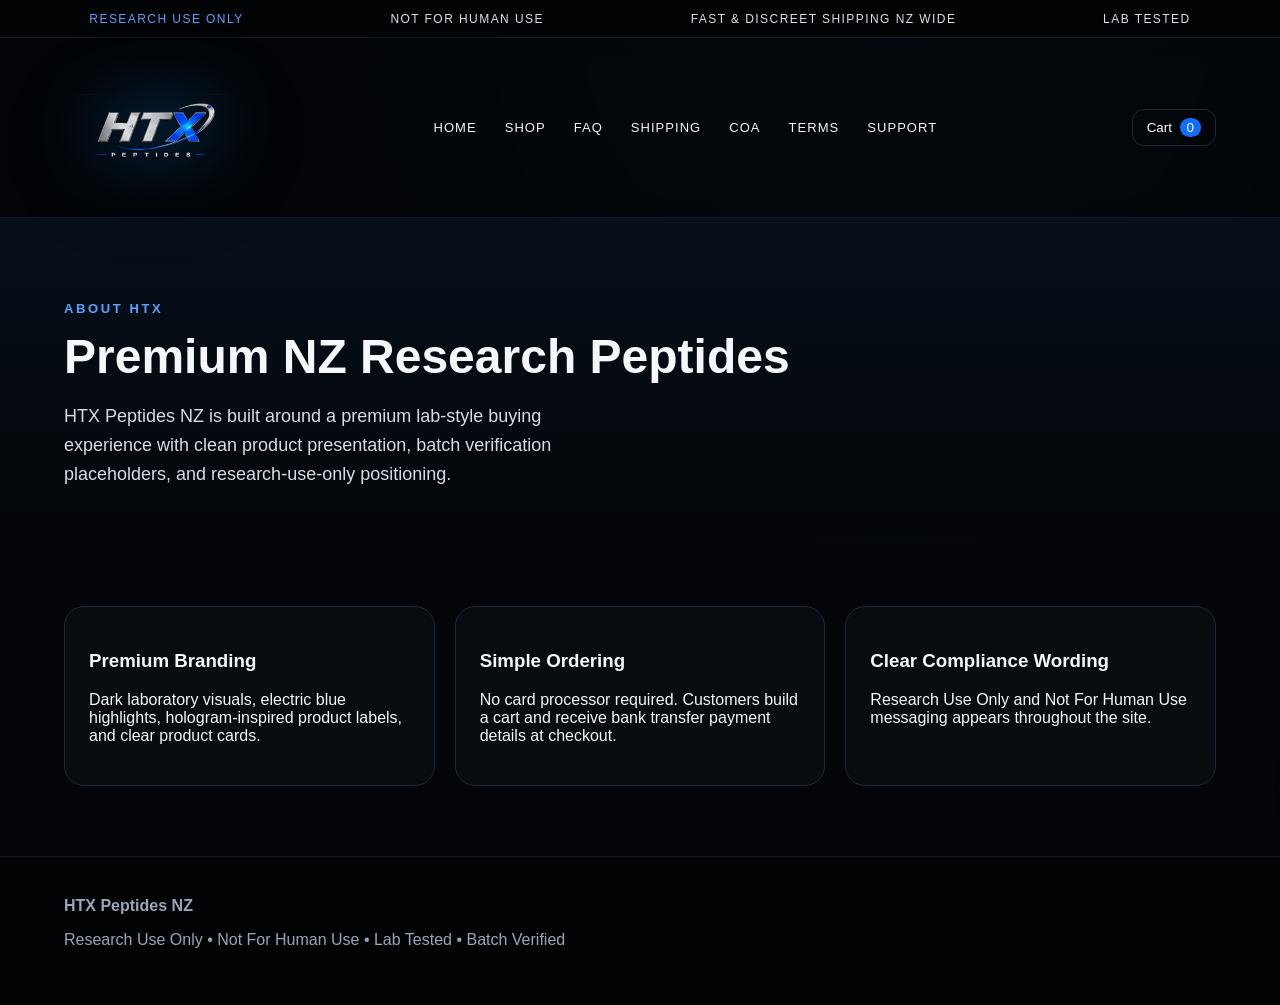
==== commit 6fb8485e: "Add files via upload" ====
--- a/about.html
+++ b/about.html
@@ -6,12 +6,12 @@
       <a href="index.html#shipping">Shipping</a>
       <a href="coa-testing.html">COA</a>
       <a href="terms.html">Terms</a>
-      <a href="https://wa.me/64273211748" target="_blank" rel="noopener">WhatsApp</a>
+      <a href="contact.html">Support</a>
     </div>
 
-    <button class="cart-btn" onclick="openCart()">Cart <span class="cart-count">0</span></button></nav><section class="page-hero"><p class="eyebrow">About HTX</p><h1>Premium NZ Research Peptides</h1><p class="lead">HTX Peptides NZ is built around a premium lab-style buying experience with clean product presentation, batch verification placeholders, and research-use-only positioning.</p></section><section class="section content-grid"><div class="info-card"><h3>Premium Branding</h3><p>Dark laboratory visuals, electric blue highlights, hologram-inspired product labels, and clear product cards.</p></div><div class="info-card"><h3>Simple Ordering</h3><p>No payment processor needed. Customers build a cart and send the order to WhatsApp.</p></div><div class="info-card"><h3>Clear Compliance Wording</h3><p>Research Use Only and Not For Human Use messaging appears throughout the site.</p></div></section><aside class="cart-drawer"><div class="cart-head"><h2>Your Cart</h2><button class="icon-btn" onclick="closeCart()">×</button></div><div id="cartItems" class="cart-items"></div><div class="cart-foot"><div class="subtotal"><span>Subtotal</span><b id="cartSubtotal">$0.00 NZD</b></div><label class="payment-label" for="paymentMethod">Payment Method</label>
-<select id="paymentMethod" class="payment-select">
-  <option value="Bank Transfer">Bank Transfer</option>
-  <option value="Card Payment Link">Card Payment Link</option>
-</select>
-<button class="btn wide" onclick="checkoutWhatsApp()">Checkout via WhatsApp</button><p class="muted">Checkout opens WhatsApp with your order details.</p></div></aside><div id="productModal" class="modal"></div><footer class="footer"><b>HTX Peptides NZ</b><p>Research Use Only • Not For Human Use • Lab Tested • Batch Verified</p></footer></body></html>+    <button class="cart-btn" onclick="openCart()">Cart <span class="cart-count">0</span></button></nav><section class="page-hero"><p class="eyebrow">About HTX</p><h1>Premium NZ Research Peptides</h1><p class="lead">HTX Peptides NZ is built around a premium lab-style buying experience with clean product presentation, batch verification placeholders, and research-use-only positioning.</p></section><section class="section content-grid"><div class="info-card"><h3>Premium Branding</h3><p>Dark laboratory visuals, electric blue highlights, hologram-inspired product labels, and clear product cards.</p></div><div class="info-card"><h3>Simple Ordering</h3><p>No card processor required. Customers build a cart and receive bank transfer payment details at checkout.</p></div><div class="info-card"><h3>Clear Compliance Wording</h3><p>Research Use Only and Not For Human Use messaging appears throughout the site.</p></div></section><aside class="cart-drawer"><div class="cart-head"><h2>Your Cart</h2><button class="icon-btn" onclick="closeCart()">×</button></div><div id="cartItems" class="cart-items"></div><div class="cart-foot">
+      <div class="subtotal"><span>Subtotal</span><b id="cartSubtotal">$0.00 NZD</b></div>
+      <div class="free-shipping-note">Free Shipping on Orders Over $200</div>
+      <button class="btn wide" type="button" data-checkout>Proceed to Checkout</button>
+      <p class="muted">Checkout uses bank transfer payment details. No WhatsApp redirect.</p>
+    </div></aside><div id="productModal" class="modal"></div><footer class="footer"><b>HTX Peptides NZ</b><p>Research Use Only • Not For Human Use • Lab Tested • Batch Verified</p></footer></body></html>
--- a/styles.css
+++ b/styles.css
@@ -1258,3 +1258,600 @@
 .exact-reference .stock-img img{
   display:block !important;
 }
+
+
+/* === PREMIUM STOCK CARD REDESIGN + CART FIX === */
+
+/* Hero: keep layout, move vial group right and brighten visible area */
+.exact-reference .exact-hero{
+  background:
+    linear-gradient(90deg,#02060b 0%,#02060b 43%,rgba(2,6,11,.78) 52%,rgba(2,6,11,.12) 66%,rgba(2,6,11,0) 100%),
+    radial-gradient(circle at 82% 48%,rgba(22,141,255,.38),transparent 34%),
+    url('assets/hero-image.png') right 0 top 28px/50% auto no-repeat !important;
+}
+
+/* Larger logo */
+.logo img,
+.exact-logo img,
+.exact-reference .logo img,
+.exact-reference .exact-logo img{
+  width:250px !important;
+  max-height:112px !important;
+  object-fit:contain !important;
+  filter:drop-shadow(0 0 22px rgba(22,141,255,.45)) drop-shadow(0 12px 24px rgba(0,0,0,.55)) !important;
+}
+
+.exact-reference .exact-nav,
+.nav{
+  min-height:120px !important;
+}
+
+/* Current stock heading */
+.exact-reference .current-stock-section{
+  padding:28px 4.8vw 42px !important;
+  background:#02060b !important;
+}
+
+.exact-reference .current-stock-section h2{
+  font-size:28px !important;
+  margin:0 0 26px !important;
+  letter-spacing:.03em;
+}
+
+/* Replace cramped horizontal cards with premium product cards */
+.exact-reference #productGrid.exact-stock-grid,
+.exact-reference .exact-stock-grid{
+  display:grid !important;
+  grid-template-columns:repeat(4,minmax(0,1fr)) !important;
+  gap:24px !important;
+  max-width:1420px !important;
+  margin:0 auto !important;
+}
+
+.premium-stock-card{
+  min-height:520px;
+  display:flex;
+  flex-direction:column;
+  border:1px solid rgba(75,155,255,.22);
+  border-radius:22px;
+  overflow:hidden;
+  background:
+    linear-gradient(180deg,rgba(10,17,28,.94),rgba(4,9,15,.98)),
+    radial-gradient(circle at 50% 24%,rgba(22,141,255,.13),transparent 44%);
+  box-shadow:0 24px 80px rgba(0,0,0,.30);
+  transition:.25s ease;
+}
+
+.premium-stock-card:hover{
+  transform:translateY(-6px);
+  border-color:rgba(0,216,255,.50);
+  box-shadow:0 34px 100px rgba(0,120,255,.16);
+}
+
+.premium-img{
+  height:300px;
+  display:flex;
+  align-items:center;
+  justify-content:center;
+  padding:20px 18px;
+  background:
+    radial-gradient(circle at 50% 40%,rgba(22,141,255,.22),transparent 56%),
+    linear-gradient(180deg,rgba(255,255,255,.035),rgba(0,0,0,.08));
+  border-bottom:1px solid rgba(75,155,255,.14);
+}
+
+.premium-img img{
+  width:100%;
+  height:100%;
+  object-fit:contain;
+  filter:drop-shadow(0 0 22px rgba(22,141,255,.16));
+  transform:scale(1.08);
+}
+
+.premium-info{
+  padding:22px;
+  display:flex;
+  flex-direction:column;
+  flex:1;
+}
+
+.premium-info small{
+  color:#00d8ff;
+  font-size:11px;
+  line-height:1;
+  letter-spacing:.10em;
+  font-weight:900;
+  text-transform:uppercase;
+}
+
+.premium-info h3{
+  color:#fff;
+  font-size:24px;
+  line-height:1.12;
+  margin:12px 0 8px;
+}
+
+.premium-info p{
+  margin:0 0 14px;
+  color:#d9e5f2;
+  font-size:15px;
+}
+
+.premium-info b{
+  color:#fff;
+  font-size:22px;
+  margin-top:auto;
+  margin-bottom:18px;
+}
+
+.premium-actions{
+  display:grid;
+  grid-template-columns:1fr 1fr;
+  gap:12px;
+}
+
+.premium-actions .btn{
+  min-height:48px;
+  border-radius:999px;
+  padding:0 14px;
+  font-size:12px;
+  letter-spacing:.06em;
+  display:flex;
+  align-items:center;
+  justify-content:center;
+  cursor:pointer;
+  pointer-events:auto;
+}
+
+.premium-actions .btn:not(.ghost){
+  color:#001522;
+  background:linear-gradient(135deg,#73e4ff,#20b9ff);
+  border-color:#51d6ff;
+  box-shadow:0 12px 32px rgba(0,160,255,.18);
+}
+
+/* Keep old exact stock card rules from overriding the new premium cards */
+.exact-reference .premium-stock-card .btn{
+  width:auto !important;
+}
+
+/* Cart drawer on top and clickable */
+.cart-drawer{
+  z-index:9999 !important;
+}
+
+button,[data-add],[data-view]{
+  cursor:pointer !important;
+}
+
+/* Responsive */
+@media(max-width:1250px){
+  .exact-reference #productGrid.exact-stock-grid,
+  .exact-reference .exact-stock-grid{
+    grid-template-columns:repeat(3,minmax(0,1fr)) !important;
+  }
+  .premium-stock-card{min-height:500px;}
+}
+
+@media(max-width:900px){
+  .logo img,
+  .exact-logo img,
+  .exact-reference .logo img,
+  .exact-reference .exact-logo img{
+    width:185px !important;
+    max-height:88px !important;
+  }
+  .exact-reference #productGrid.exact-stock-grid,
+  .exact-reference .exact-stock-grid{
+    grid-template-columns:repeat(2,minmax(0,1fr)) !important;
+  }
+}
+
+@media(max-width:560px){
+  .exact-reference #productGrid.exact-stock-grid,
+  .exact-reference .exact-stock-grid{
+    grid-template-columns:1fr !important;
+  }
+  .premium-img{height:290px;}
+}
+
+
+/* === FINAL USER REQUEST: 8 STOCK CARDS, BIGGER LOGO, BRIGHTER HERO, WORKING CART === */
+
+.logo img,
+.exact-logo img,
+.exact-reference .logo img,
+.exact-reference .exact-logo img{
+  width:275px !important;
+  max-height:124px !important;
+  object-fit:contain !important;
+  filter:drop-shadow(0 0 28px rgba(22,141,255,.55)) drop-shadow(0 14px 28px rgba(0,0,0,.58)) !important;
+}
+
+.exact-reference .exact-nav,
+.nav{
+  min-height:130px !important;
+}
+
+.exact-reference .exact-hero{
+  background:
+    linear-gradient(90deg,#02060b 0%,#02060b 42%,rgba(2,6,11,.76) 52%,rgba(2,6,11,.08) 67%,rgba(2,6,11,0) 100%),
+    radial-gradient(circle at 82% 48%,rgba(22,141,255,.46),transparent 35%),
+    url('assets/hero-image.png') right 0 top 22px/51% auto no-repeat !important;
+}
+
+.exact-reference .current-stock-section{
+  padding:32px 4.8vw 48px !important;
+}
+
+.exact-reference #productGrid.exact-stock-grid,
+.exact-reference .exact-stock-grid{
+  display:grid !important;
+  grid-template-columns:repeat(4,minmax(0,1fr)) !important;
+  gap:24px !important;
+  max-width:1420px !important;
+  margin:0 auto !important;
+}
+
+.premium-stock-card{
+  min-height:520px !important;
+  display:flex !important;
+  flex-direction:column !important;
+  border:1px solid rgba(75,155,255,.24) !important;
+  border-radius:22px !important;
+  overflow:hidden !important;
+  background:
+    linear-gradient(180deg,rgba(10,17,28,.94),rgba(4,9,15,.98)),
+    radial-gradient(circle at 50% 24%,rgba(22,141,255,.14),transparent 44%) !important;
+  box-shadow:0 24px 80px rgba(0,0,0,.30) !important;
+}
+
+.premium-img{
+  height:300px !important;
+  display:flex !important;
+  align-items:center !important;
+  justify-content:center !important;
+  padding:20px 18px !important;
+  background:
+    radial-gradient(circle at 50% 42%,rgba(22,141,255,.25),transparent 56%),
+    linear-gradient(180deg,rgba(255,255,255,.04),rgba(0,0,0,.08)) !important;
+  border-bottom:1px solid rgba(75,155,255,.14) !important;
+}
+
+.premium-img img{
+  width:100% !important;
+  height:100% !important;
+  object-fit:contain !important;
+  transform:scale(1.08) !important;
+}
+
+.premium-info{
+  padding:22px !important;
+  display:flex !important;
+  flex-direction:column !important;
+  flex:1 !important;
+}
+
+.premium-info small{
+  color:#00d8ff !important;
+  font-size:11px !important;
+  letter-spacing:.10em !important;
+  text-transform:uppercase !important;
+  font-weight:900 !important;
+}
+
+.premium-info h3{
+  font-size:24px !important;
+  margin:12px 0 8px !important;
+}
+
+.premium-info p{
+  font-size:15px !important;
+  color:#d9e5f2 !important;
+  margin:0 0 14px !important;
+}
+
+.premium-info b{
+  font-size:22px !important;
+  margin-top:auto !important;
+  margin-bottom:18px !important;
+}
+
+.premium-actions{
+  display:grid !important;
+  grid-template-columns:1fr 1fr !important;
+  gap:12px !important;
+}
+
+.premium-actions .btn{
+  min-height:48px !important;
+  border-radius:999px !important;
+  padding:0 14px !important;
+  font-size:12px !important;
+  letter-spacing:.06em !important;
+  display:flex !important;
+  align-items:center !important;
+  justify-content:center !important;
+  pointer-events:auto !important;
+  cursor:pointer !important;
+}
+
+.premium-actions .btn:not(.ghost){
+  color:#001522 !important;
+  background:linear-gradient(135deg,#73e4ff,#20b9ff) !important;
+  border-color:#51d6ff !important;
+  box-shadow:0 12px 32px rgba(0,160,255,.18) !important;
+}
+
+/* Make cart drawer definitely appear over page */
+.cart-drawer{
+  z-index:99999 !important;
+}
+
+.cart-open .cart-drawer{
+  transform:translateX(0) !important;
+}
+
+button,[data-add],[data-view]{
+  cursor:pointer !important;
+}
+
+@media(max-width:1250px){
+  .exact-reference #productGrid.exact-stock-grid,
+  .exact-reference .exact-stock-grid{
+    grid-template-columns:repeat(3,minmax(0,1fr)) !important;
+  }
+}
+
+@media(max-width:900px){
+  .logo img,
+  .exact-logo img,
+  .exact-reference .logo img,
+  .exact-reference .exact-logo img{
+    width:200px !important;
+    max-height:94px !important;
+  }
+
+  .exact-reference #productGrid.exact-stock-grid,
+  .exact-reference .exact-stock-grid{
+    grid-template-columns:repeat(2,minmax(0,1fr)) !important;
+  }
+}
+
+@media(max-width:560px){
+  .exact-reference #productGrid.exact-stock-grid,
+  .exact-reference .exact-stock-grid{
+    grid-template-columns:1fr !important;
+  }
+}
+
+
+/* === FINAL CART + DOUBLE LOGO FIX === */
+
+/* Double logo size */
+.logo img,
+.exact-logo img,
+.exact-reference .logo img,
+.exact-reference .exact-logo img{
+  width: 390px !important;
+  max-height: 175px !important;
+  object-fit: contain !important;
+  opacity: 1 !important;
+  filter: drop-shadow(0 0 34px rgba(22,141,255,.62)) drop-shadow(0 16px 30px rgba(0,0,0,.65)) !important;
+}
+
+.nav,
+.exact-reference .exact-nav{
+  min-height: 180px !important;
+  grid-template-columns: 430px 1fr 180px !important;
+}
+
+/* Make add-to-cart buttons definitely clickable */
+[data-add-product],
+[data-view-product],
+.cart-btn,
+.btn,
+button{
+  pointer-events: auto !important;
+  cursor: pointer !important;
+  position: relative;
+  z-index: 25;
+}
+
+/* Prevent decorative overlays/backgrounds from stealing clicks */
+.hero::before,
+.hero::after,
+.exact-hero::before,
+.exact-hero::after,
+.glow{
+  pointer-events: none !important;
+}
+
+/* Cart drawer open state */
+.cart-drawer{
+  z-index: 999999 !important;
+  transition: transform .25s ease !important;
+}
+
+body.cart-open .cart-drawer,
+.cart-open .cart-drawer{
+  transform: translateX(0) !important;
+}
+
+/* Cart line polish */
+.cart-line{
+  display: grid !important;
+  grid-template-columns: 72px 1fr 36px !important;
+  gap: 12px !important;
+  align-items: center !important;
+}
+
+.cart-line img{
+  width: 68px !important;
+  height: 68px !important;
+  object-fit: contain !important;
+}
+
+.qty input{
+  color: #fff !important;
+  background: #02060b !important;
+}
+
+/* Keep premium stock layout */
+.exact-reference #productGrid.exact-stock-grid,
+.exact-reference .exact-stock-grid{
+  grid-template-columns: repeat(4, minmax(0, 1fr)) !important;
+}
+
+@media(max-width: 1250px){
+  .logo img,
+  .exact-logo img,
+  .exact-reference .logo img,
+  .exact-reference .exact-logo img{
+    width: 260px !important;
+    max-height: 120px !important;
+  }
+
+  .nav,
+  .exact-reference .exact-nav{
+    min-height: 130px !important;
+    grid-template-columns: 280px 1fr 170px !important;
+  }
+}
+
+@media(max-width: 900px){
+  .logo img,
+  .exact-logo img,
+  .exact-reference .logo img,
+  .exact-reference .exact-logo img{
+    width: 210px !important;
+    max-height: 96px !important;
+  }
+
+  .nav,
+  .exact-reference .exact-nav{
+    min-height: 96px !important;
+    grid-template-columns: 1fr auto !important;
+  }
+}
+
+
+/* === BANK CHECKOUT + MOBILE RESPONSIVE PATCH === */
+html, body { max-width: 100%; overflow-x: hidden; }
+img { max-width: 100%; }
+.hidden { display: none !important; }
+.free-shipping-note,
+.free-shipping-banner{
+  border:1px solid rgba(0,216,255,.28);
+  background:rgba(0,140,255,.10);
+  color:#dff8ff;
+  border-radius:14px;
+  padding:11px 13px;
+  font-weight:800;
+  text-align:center;
+  margin-bottom:14px;
+}
+.checkout-layout{
+  display:grid;
+  grid-template-columns:minmax(0,1.1fr) minmax(320px,.9fr);
+  gap:24px;
+  align-items:start;
+}
+.checkout-form-card,
+.checkout-summary-card,
+.confirmation-card{
+  background:linear-gradient(180deg,rgba(18,25,36,.75),rgba(3,5,8,.95));
+  border:1px solid rgba(75,155,255,.22);
+  border-radius:20px;
+  padding:24px;
+  box-shadow:0 18px 60px rgba(0,0,0,.24);
+}
+.checkout-form-card label{display:block;color:#dce8f5;font-weight:800;margin:13px 0 8px;}
+.checkout-form-card input,
+.checkout-form-card textarea{
+  display:block;width:100%;box-sizing:border-box;margin-top:8px;
+  background:#07101b;border:1px solid #223047;color:white;border-radius:10px;padding:14px;
+}
+.checkout-form-card textarea{min-height:110px;resize:vertical;}
+.shipping-options{display:grid;gap:10px;margin:12px 0 22px;}
+.shipping-options label{
+  display:grid;grid-template-columns:auto 1fr auto;gap:12px;align-items:center;
+  background:#07101b;border:1px solid #223047;border-radius:14px;padding:14px;margin:0;cursor:pointer;
+}
+.shipping-options small,.checkout-product-line span{display:block;color:var(--muted);font-weight:500;margin-top:4px;}
+.bank-method-box{background:#07101b;border:1px solid #223047;border-radius:14px;padding:15px;margin-bottom:18px;}
+.bank-method-box p{color:var(--muted);margin:7px 0 0;}
+.checkout-product-line{display:grid;grid-template-columns:64px 1fr auto;gap:12px;align-items:center;border-bottom:1px solid #182235;padding:12px 0;}
+.checkout-product-line img{width:60px;height:60px;object-fit:contain;}
+.checkout-totals{display:grid;gap:10px;margin-top:18px;}
+.checkout-totals>div,.bank-details-box>div{display:flex;justify-content:space-between;gap:14px;border-bottom:1px solid rgba(75,155,255,.14);padding:10px 0;}
+.checkout-total{font-size:22px;color:#fff;}
+.order-confirmation{grid-column:1 / -1;max-width:760px;margin:0 auto;width:100%;}
+.bank-details-box{background:#07101b;border:1px solid #223047;border-radius:16px;padding:16px;margin:20px 0;}
+.bank-details-box span{color:var(--muted);}
+.bank-details-box b{text-align:right;}
+
+@media(max-width: 1100px){
+  .exact-reference .exact-nav-links{gap:24px;font-size:14px;}
+}
+
+@media(max-width: 900px){
+  .product-grid,
+  .exact-reference #productGrid.exact-stock-grid,
+  .exact-reference .exact-stock-grid{
+    display:grid !important;
+    grid-template-columns:repeat(2,minmax(0,1fr)) !important;
+    gap:18px !important;
+  }
+  .premium-stock-card,.product-card{min-width:0 !important;width:100% !important;}
+  .premium-img,.product-img-wrap{height:240px !important;}
+  .checkout-layout{grid-template-columns:1fr;}
+  .exact-reference .exact-topbar{overflow-x:auto;justify-content:flex-start;padding:0 10px;}
+  .exact-reference .exact-topbar span{padding:0 16px;}
+}
+
+@media(max-width: 560px){
+  .nav,.exact-reference .exact-nav{
+    min-height:92px !important;
+    height:auto !important;
+    padding:10px 16px !important;
+    display:grid !important;
+    grid-template-columns:1fr auto !important;
+    gap:10px !important;
+  }
+  .logo img,
+  .exact-logo img,
+  .exact-reference .logo img,
+  .exact-reference .exact-logo img{
+    width:220px !important;
+    max-height:98px !important;
+  }
+  .cart-btn,.exact-reference .exact-cart{padding:10px 12px !important;font-size:14px !important;}
+  .exact-reference .exact-hero{height:auto !important;min-height:0 !important;padding:28px 20px 24px !important;background-position:right top !important;background-size:95% auto !important;}
+  .exact-reference .hero-content{width:100% !important;min-width:0 !important;}
+  .exact-reference .exact-hero h1{font-size:54px !important;line-height:.95 !important;}
+  .exact-reference .exact-hero .lead{width:100% !important;max-width:100% !important;font-size:15px !important;}
+  .exact-reference .hero-actions{display:grid !important;grid-template-columns:1fr !important;}
+  .exact-reference .exact-primary,.exact-reference .exact-ghost{width:100% !important;box-sizing:border-box !important;}
+  .exact-reference .exact-feature-row{grid-template-columns:1fr !important;margin-top:24px !important;}
+  .product-grid,
+  .exact-reference #productGrid.exact-stock-grid,
+  .exact-reference .exact-stock-grid{
+    display:grid !important;
+    grid-template-columns:1fr !important;
+    gap:22px !important;
+  }
+  .premium-stock-card,.product-card{width:100% !important;max-width:100% !important;min-width:0 !important;}
+  .premium-img,.product-img-wrap{height:230px !important;}
+  .premium-img img,.product-img-wrap img{max-width:190px !important;width:100% !important;height:100% !important;object-fit:contain !important;margin:auto !important;}
+  .premium-actions,.product-actions{grid-template-columns:1fr !important;}
+  .current-stock-section,.section,.page-hero{padding-left:16px !important;padding-right:16px !important;}
+  .cart-drawer{width:100vw !important;right:-100vw !important;box-sizing:border-box !important;}
+  .cart-open .cart-drawer,body.cart-open .cart-drawer{right:0 !important;}
+  .checkout-product-line{grid-template-columns:52px 1fr;}
+  .checkout-product-line strong{grid-column:2;}
+  .checkout-form-card,.checkout-summary-card,.confirmation-card{padding:18px;}
+  .shipping-options label{grid-template-columns:auto 1fr;}
+  .shipping-options strong{grid-column:2;}
+  .bottom-trust,.recommendation-grid{grid-template-columns:1fr !important;}
+}
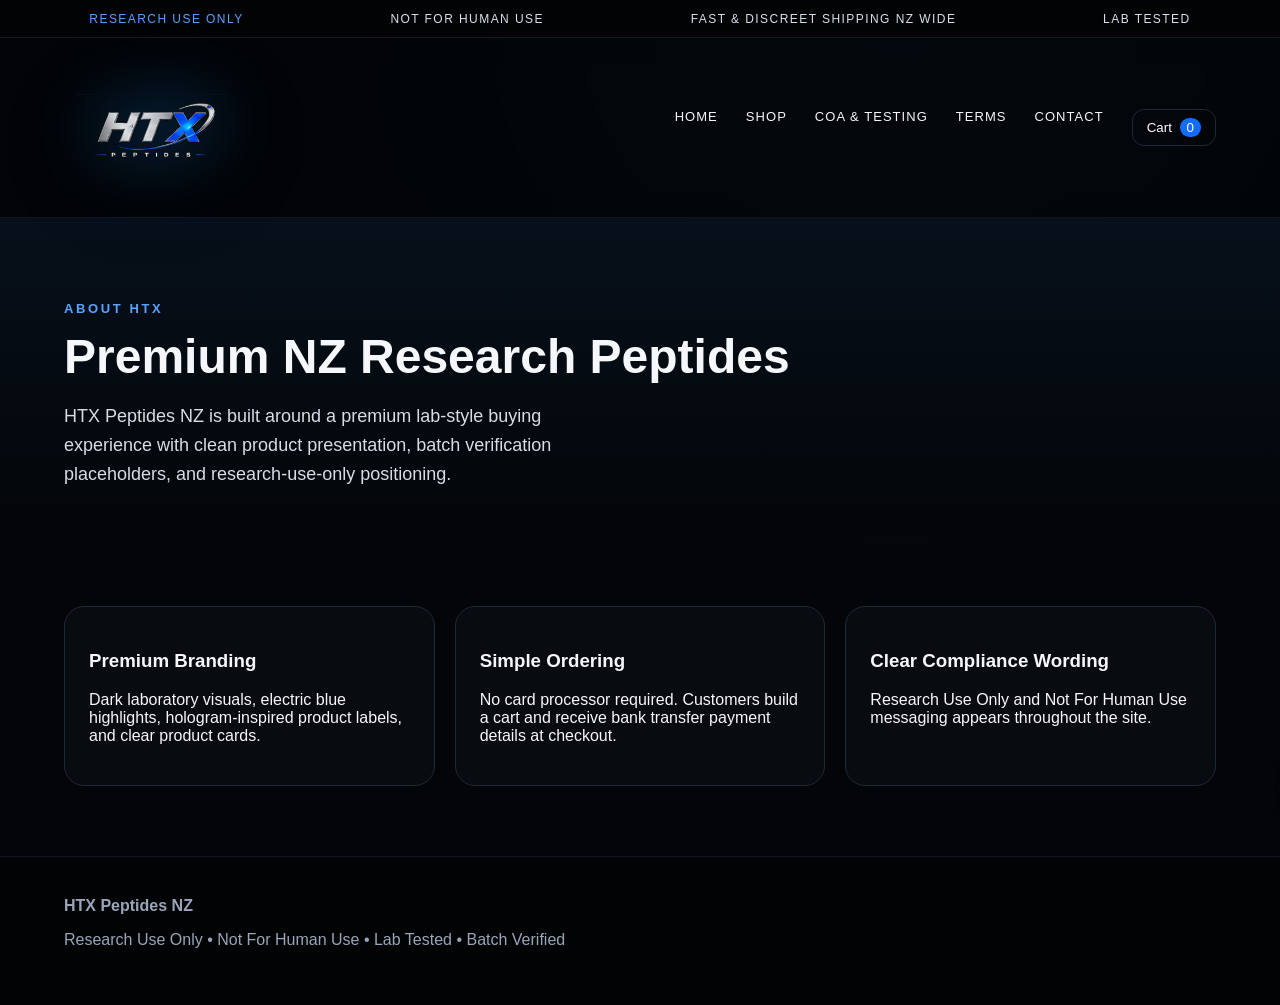
==== commit d84af7ad: "Update about.html" ====
--- a/about.html
+++ b/about.html
@@ -1,17 +1,16 @@
 <!doctype html><html lang="en"><head><title>About | HTX Peptides NZ</title><meta charset="UTF-8"><meta name="viewport" content="width=device-width, initial-scale=1.0"><link rel="icon" type="image/png" href="assets/favicon.png">
   <link rel="stylesheet" href="styles.css"><script defer src="script.js"></script></head><body><div class="topbar"><span class="blue">Research Use Only</span><span>Not For Human Use</span><span>Fast & Discreet Shipping NZ Wide</span><span>Lab Tested</span></div><nav class="nav"><a href="index.html" class="logo" aria-label="HTX Peptides NZ"><img src="assets/htx-logo-transparent.png" alt="HTX Peptides NZ"></a><div class="nav-links">
-      <a href="index.html">Home</a>
-      <a href="shop.html">Shop</a>
-      <a href="index.html#faq">FAQ</a>
-      <a href="index.html#shipping">Shipping</a>
-      <a href="coa-testing.html">COA</a>
-      <a href="terms.html">Terms</a>
-      <a href="contact.html">Support</a>
-    </div>
+      <div class="nav-links">
+  <a href="index.html">Home</a>
+  <a href="shop.html">Shop</a>
+  <a href="coa-testing.html">COA & Testing</a>
+  <a href="terms.html">Terms</a>
+  <a href="contact.html">Contact</a>
+</div>
 
     <button class="cart-btn" onclick="openCart()">Cart <span class="cart-count">0</span></button></nav><section class="page-hero"><p class="eyebrow">About HTX</p><h1>Premium NZ Research Peptides</h1><p class="lead">HTX Peptides NZ is built around a premium lab-style buying experience with clean product presentation, batch verification placeholders, and research-use-only positioning.</p></section><section class="section content-grid"><div class="info-card"><h3>Premium Branding</h3><p>Dark laboratory visuals, electric blue highlights, hologram-inspired product labels, and clear product cards.</p></div><div class="info-card"><h3>Simple Ordering</h3><p>No card processor required. Customers build a cart and receive bank transfer payment details at checkout.</p></div><div class="info-card"><h3>Clear Compliance Wording</h3><p>Research Use Only and Not For Human Use messaging appears throughout the site.</p></div></section><aside class="cart-drawer"><div class="cart-head"><h2>Your Cart</h2><button class="icon-btn" onclick="closeCart()">×</button></div><div id="cartItems" class="cart-items"></div><div class="cart-foot">
       <div class="subtotal"><span>Subtotal</span><b id="cartSubtotal">$0.00 NZD</b></div>
       <div class="free-shipping-note">Free Shipping on Orders Over $200</div>
       <button class="btn wide" type="button" data-checkout>Proceed to Checkout</button>
       <p class="muted">Checkout uses bank transfer payment details. No WhatsApp redirect.</p>
-    </div></aside><div id="productModal" class="modal"></div><footer class="footer"><b>HTX Peptides NZ</b><p>Research Use Only • Not For Human Use • Lab Tested • Batch Verified</p></footer></body></html>+    </div></aside><div id="productModal" class="modal"></div><footer class="footer"><b>HTX Peptides NZ</b><p>Research Use Only • Not For Human Use • Lab Tested • Batch Verified</p></footer></body></html>
--- a/styles.css
+++ b/styles.css
@@ -1048,7 +1048,7 @@
 }
 
 .exact-reference .hero-actions{
-  margin-top:20px !important;
+  margin-top:60px !important;
 }
 
 .exact-reference .exact-primary,
@@ -1633,8 +1633,8 @@
 .exact-logo img,
 .exact-reference .logo img,
 .exact-reference .exact-logo img{
-  width: 390px !important;
-  max-height: 175px !important;
+  width: 500px !important;
+  max-height: 220px !important;
   object-fit: contain !important;
   opacity: 1 !important;
   filter: drop-shadow(0 0 34px rgba(22,141,255,.62)) drop-shadow(0 16px 30px rgba(0,0,0,.65)) !important;
@@ -1823,8 +1823,8 @@
   .exact-logo img,
   .exact-reference .logo img,
   .exact-reference .exact-logo img{
-    width:220px !important;
-    max-height:98px !important;
+    width:280px !important;
+    max-height:120px !important;
   }
   .cart-btn,.exact-reference .exact-cart{padding:10px 12px !important;font-size:14px !important;}
   .exact-reference .exact-hero{height:auto !important;min-height:0 !important;padding:28px 20px 24px !important;background-position:right top !important;background-size:95% auto !important;}
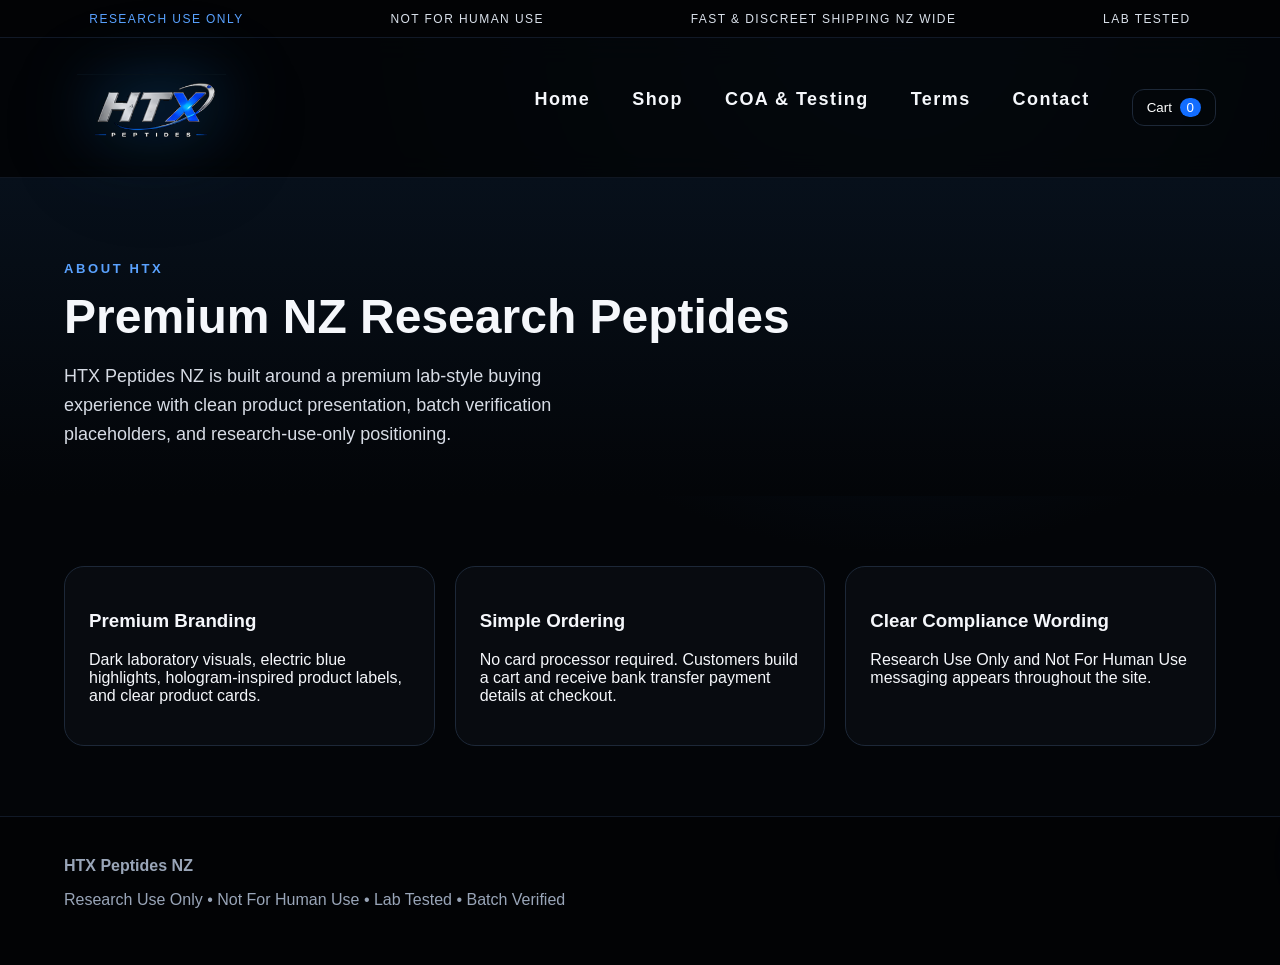
==== commit f46197d9: "Update about.html" ====
--- a/about.html
+++ b/about.html
@@ -12,5 +12,4 @@
       <div class="subtotal"><span>Subtotal</span><b id="cartSubtotal">$0.00 NZD</b></div>
       <div class="free-shipping-note">Free Shipping on Orders Over $200</div>
       <button class="btn wide" type="button" data-checkout>Proceed to Checkout</button>
-      <p class="muted">Checkout uses bank transfer payment details. No WhatsApp redirect.</p>
     </div></aside><div id="productModal" class="modal"></div><footer class="footer"><b>HTX Peptides NZ</b><p>Research Use Only • Not For Human Use • Lab Tested • Batch Verified</p></footer></body></html>
--- a/styles.css
+++ b/styles.css
@@ -1,5 +1,5 @@
 
-:root{--bg:#030508;--panel:#090d13;--line:#1d2838;--text:#f5f7fb;--muted:#aab3c2;--blue:#126dff;--blue2:#5aa2ff;--silver:#dce4ef}*{box-sizing:border-box}html{scroll-behavior:smooth}body{margin:0;background:radial-gradient(circle at 70% 0,#0b1d35 0,#030508 42%);color:var(--text);font-family:Inter,Arial,sans-serif}a{color:inherit;text-decoration:none}img{max-width:100%;display:block}.topbar{height:38px;display:flex;align-items:center;justify-content:space-around;gap:16px;padding:0 24px;border-bottom:1px solid #111927;background:#020305;color:#d9e0ea;font-size:12px;letter-spacing:.12em;text-transform:uppercase}.blue{color:var(--blue2)}.nav{position:sticky;top:0;z-index:20;display:flex;align-items:center;justify-content:space-between;padding:18px 5vw;background:rgba(3,5,8,.86);backdrop-filter:blur(14px);border-bottom:1px solid #101722}.logo{font-size:28px;font-weight:900;letter-spacing:.04em}.logo span{display:block;font-size:10px;letter-spacing:.48em;font-weight:500;color:#bfc8d6}.nav-links{display:flex;gap:28px;font-size:13px;text-transform:uppercase;letter-spacing:.08em}.nav-links a:hover,.active{color:var(--blue2)}.cart-btn,.icon-btn{background:none;border:1px solid var(--line);color:white;border-radius:12px;padding:10px 14px;cursor:pointer}.cart-count{background:var(--blue);border-radius:999px;padding:2px 7px;margin-left:4px}.hero{min-height:620px;display:grid;grid-template-columns:1fr 1.15fr;align-items:center;padding:6vw 5vw 3vw;gap:30px;background:linear-gradient(90deg,#030508 25%,rgba(3,5,8,.35)),url('assets/hero-reference.jpg') center right/cover no-repeat}.eyebrow{color:var(--blue2);letter-spacing:.2em;text-transform:uppercase;font-weight:700;font-size:13px}.hero h1{font-size:clamp(44px,7vw,88px);line-height:.95;margin:18px 0}.hero h1 span{color:var(--blue2)}.lead{color:#d7dce5;max-width:560px;font-size:18px;line-height:1.6}.btn{background:linear-gradient(135deg,#0d55c7,#1682ff);border:1px solid #338fff;color:white;border-radius:8px;padding:14px 22px;font-weight:800;text-transform:uppercase;letter-spacing:.06em;cursor:pointer;box-shadow:0 0 28px rgba(18,109,255,.25)}.btn.ghost{background:transparent;border-color:#314057;box-shadow:none}.btn.wide{width:100%;margin-top:18px}.hero-actions{display:flex;gap:14px;margin:24px 0}.feature-row{display:grid;grid-template-columns:repeat(4,1fr);gap:14px;margin-top:30px}.feature{border:1px solid var(--line);background:rgba(9,13,19,.66);padding:18px;border-radius:18px}.feature b{display:block}.feature span,.muted{color:var(--muted)}.section{padding:70px 5vw}.section-title{text-align:center;margin-bottom:34px}.section-title h2{font-size:34px;letter-spacing:.15em;text-transform:uppercase}.product-grid{display:grid;grid-template-columns:repeat(4,minmax(0,1fr));gap:20px}.product-card{background:linear-gradient(180deg,rgba(18,25,36,.75),rgba(3,5,8,.95));border:1px solid #223047;border-radius:20px;overflow:hidden;transition:.25s}.product-card:hover{transform:translateY(-6px);border-color:#2d7fff;box-shadow:0 18px 60px rgba(0,0,0,.45)}.product-img-wrap{height:290px;display:flex;align-items:center;justify-content:center;background:radial-gradient(circle,#1d2a3d,#05070b 68%);padding:18px}.product-img-wrap img{height:100%;object-fit:contain}.product-info{padding:18px}.product-info small{color:var(--blue2)}.product-info h3{margin:8px 0 4px}.product-info p{color:#cbd3df;margin:0 0 14px}.product-actions{display:grid;grid-template-columns:1fr auto;gap:10px;margin-top:16px}.filters{display:flex;gap:14px;margin-bottom:24px}.filters input,.filters select,.contact-form input,.contact-form textarea{background:#07101b;border:1px solid #223047;color:white;border-radius:10px;padding:14px;width:100%}.filters select{max-width:240px}.page-hero{padding:70px 5vw 30px;background:linear-gradient(180deg,#07101b,#030508)}.page-hero h1{font-size:48px;margin:0 0 12px}.content-grid{display:grid;grid-template-columns:repeat(3,1fr);gap:20px}.info-card,.coa-card{border:1px solid var(--line);background:rgba(9,13,19,.78);border-radius:20px;padding:24px}.clean-list{line-height:2;color:#d7dce5}.footer{border-top:1px solid #111927;padding:40px 5vw;color:#99a5b8;background:#020305}.cart-drawer{position:fixed;right:-430px;top:0;height:100%;width:min(430px,100vw);background:#060a10;z-index:50;border-left:1px solid #26354d;transition:.28s;padding:22px;display:flex;flex-direction:column}.cart-open .cart-drawer{right:0}.cart-head{display:flex;justify-content:space-between;align-items:center}.cart-items{flex:1;overflow:auto}.cart-line{display:grid;grid-template-columns:72px 1fr auto;gap:12px;align-items:center;border-bottom:1px solid #182235;padding:14px 0}.cart-line img{height:72px;object-fit:contain}.cart-line span{display:block;color:var(--muted);font-size:13px}.qty{display:flex;align-items:center;gap:6px;margin-top:8px}.qty button{background:#101827;color:white;border:1px solid #26354d;border-radius:8px;width:30px;height:30px}.qty input{width:48px;text-align:center;background:#020305;color:white;border:1px solid #26354d;border-radius:8px;height:30px}.cart-foot{border-top:1px solid #182235;padding-top:18px}.subtotal{display:flex;justify-content:space-between;font-size:20px;margin-bottom:14px}.modal{display:none;position:fixed;inset:0;background:rgba(0,0,0,.78);z-index:60;align-items:center;justify-content:center;padding:20px}.modal.show{display:flex}.modal-card{max-width:920px;background:#07101b;border:1px solid #2a3b55;border-radius:24px;padding:24px;position:relative}.modal-close{position:absolute;right:18px;top:14px;background:none;color:white;border:0;font-size:32px;cursor:pointer}.modal-grid{display:grid;grid-template-columns:1fr 1fr;gap:25px;align-items:center}.modal-grid img{max-height:560px;object-fit:contain}.price{font-size:26px;color:var(--blue2);font-weight:900}.contact-form{display:grid;gap:12px}.whatsapp{display:inline-block;margin-top:18px}@media(max-width:900px){.hero{grid-template-columns:1fr;min-height:auto;background-position:center}.feature-row,.product-grid,.content-grid{grid-template-columns:1fr 1fr}.nav-links{display:none}.modal-grid{grid-template-columns:1fr}.product-img-wrap{height:240px}}@media(max-width:560px){.topbar{font-size:9px;gap:8px;padding:0 8px}.hero,.section,.page-hero{padding-left:20px;padding-right:20px}.feature-row,.product-grid,.content-grid{grid-template-columns:1fr}.hero-actions,.filters{flex-direction:column}.btn{text-align:center}.section-title h2{font-size:24px}}
+:root{--bg:#030508;--panel:#090d13;--line:#1d2838;--text:#f5f7fb;--muted:#aab3c2;--blue:#126dff;--blue2:#5aa2ff;--silver:#dce4ef}*{box-sizing:border-box}html{scroll-behavior:smooth}body{margin:0;background:radial-gradient(circle at 70% 0,#0b1d35 0,#030508 42%);color:var(--text);font-family:Inter,Arial,sans-serif}a{color:inherit;text-decoration:none}img{max-width:100%;display:block}.topbar{height:38px;display:flex;align-items:center;justify-content:space-around;gap:16px;padding:0 24px;border-bottom:1px solid #111927;background:#020305;color:#d9e0ea;font-size:12px;letter-spacing:.12em;text-transform:Uppercase}.blue{color:var(--blue2)}.nav{position:sticky;top:0;z-index:20;display:flex;align-items:center;justify-content:space-between;padding:18px 5vw;background:rgba(3,5,8,.86);backdrop-filter:blur(14px);border-bottom:1px solid #101722}.logo{font-size:28px;font-weight:900;letter-spacing:.04em}.logo span{display:block;font-size:10px;letter-spacing:.48em;font-weight:500;color:#bfc8d6}.nav-links{display:flex;gap:42px;font-size:18px;font-weight:600;text-transform:none;letter-spacing:.08em}.nav-links a:hover,.active{color:var(--blue2)}.cart-btn,.icon-btn{background:none;border:1px solid var(--line);color:white;border-radius:12px;padding:10px 14px;cursor:pointer}.cart-count{background:var(--blue);border-radius:999px;padding:2px 7px;margin-left:4px}.hero{min-height:620px;display:grid;grid-template-columns:1fr 1.15fr;align-items:center;padding:6vw 5vw 3vw;gap:30px;background:linear-gradient(90deg,#030508 25%,rgba(3,5,8,.35)),url('assets/hero-reference.jpg') center right/cover no-repeat}.eyebrow{color:var(--blue2);letter-spacing:.2em;text-transform:uppercase;font-weight:700;font-size:13px}.hero h1{font-size:clamp(44px,7vw,88px);line-height:.95;margin:18px 0}.hero h1 span{color:var(--blue2)}.lead{color:#d7dce5;max-width:560px;font-size:18px;line-height:1.6}.btn{background:linear-gradient(135deg,#0d55c7,#1682ff);border:1px solid #338fff;color:white;border-radius:8px;padding:14px 22px;font-weight:800;text-transform:uppercase;letter-spacing:.06em;cursor:pointer;box-shadow:0 0 28px rgba(18,109,255,.25)}.btn.ghost{background:transparent;border-color:#314057;box-shadow:none}.btn.wide{width:100%;margin-top:18px}.hero-actions{display:flex;gap:14px;margin:24px 0}.feature-row{display:grid;grid-template-columns:repeat(4,1fr);gap:14px;margin-top:30px}.feature{border:1px solid var(--line);background:rgba(9,13,19,.66);padding:18px;border-radius:18px}.feature b{display:block}.feature span,.muted{color:var(--muted)}.section{padding:70px 5vw}.section-title{text-align:center;margin-bottom:34px}.section-title h2{font-size:34px;letter-spacing:.15em;text-transform:uppercase}.product-grid{display:grid;grid-template-columns:repeat(4,minmax(0,1fr));gap:20px}.product-card{background:linear-gradient(180deg,rgba(18,25,36,.75),rgba(3,5,8,.95));border:1px solid #223047;border-radius:20px;overflow:hidden;transition:.25s}.product-card:hover{transform:translateY(-6px);border-color:#2d7fff;box-shadow:0 18px 60px rgba(0,0,0,.45)}.product-img-wrap{height:290px;display:flex;align-items:center;justify-content:center;background:radial-gradient(circle,#1d2a3d,#05070b 68%);padding:18px}.product-img-wrap img{height:100%;object-fit:contain}.product-info{padding:18px}.product-info small{color:var(--blue2)}.product-info h3{margin:8px 0 4px}.product-info p{color:#cbd3df;margin:0 0 14px}.product-actions{display:grid;grid-template-columns:1fr auto;gap:10px;margin-top:16px}.filters{display:flex;gap:14px;margin-bottom:24px}.filters input,.filters select,.contact-form input,.contact-form textarea{background:#07101b;border:1px solid #223047;color:white;border-radius:10px;padding:14px;width:100%}.filters select{max-width:240px}.page-hero{padding:70px 5vw 30px;background:linear-gradient(180deg,#07101b,#030508)}.page-hero h1{font-size:48px;margin:0 0 12px}.content-grid{display:grid;grid-template-columns:repeat(3,1fr);gap:20px}.info-card,.coa-card{border:1px solid var(--line);background:rgba(9,13,19,.78);border-radius:20px;padding:24px}.clean-list{line-height:2;color:#d7dce5}.footer{border-top:1px solid #111927;padding:40px 5vw;color:#99a5b8;background:#020305}.cart-drawer{position:fixed;right:-430px;top:0;height:100%;width:min(430px,100vw);background:#060a10;z-index:50;border-left:1px solid #26354d;transition:.28s;padding:22px;display:flex;flex-direction:column}.cart-open .cart-drawer{right:0}.cart-head{display:flex;justify-content:space-between;align-items:center}.cart-items{flex:1;overflow:auto}.cart-line{display:grid;grid-template-columns:72px 1fr auto;gap:12px;align-items:center;border-bottom:1px solid #182235;padding:14px 0}.cart-line img{height:72px;object-fit:contain}.cart-line span{display:block;color:var(--muted);font-size:13px}.qty{display:flex;align-items:center;gap:6px;margin-top:8px}.qty button{background:#101827;color:white;border:1px solid #26354d;border-radius:8px;width:30px;height:30px}.qty input{width:48px;text-align:center;background:#020305;color:white;border:1px solid #26354d;border-radius:8px;height:30px}.cart-foot{border-top:1px solid #182235;padding-top:18px}.subtotal{display:flex;justify-content:space-between;font-size:20px;margin-bottom:14px}.modal{display:none;position:fixed;inset:0;background:rgba(0,0,0,.78);z-index:60;align-items:center;justify-content:center;padding:20px}.modal.show{display:flex}.modal-card{max-width:920px;background:#07101b;border:1px solid #2a3b55;border-radius:24px;padding:24px;position:relative}.modal-close{position:absolute;right:18px;top:14px;background:none;color:white;border:0;font-size:32px;cursor:pointer}.modal-grid{display:grid;grid-template-columns:1fr 1fr;gap:25px;align-items:center}.modal-grid img{max-height:560px;object-fit:contain}.price{font-size:26px;color:var(--blue2);font-weight:900}.contact-form{display:grid;gap:12px}.whatsapp{display:inline-block;margin-top:18px}@media(max-width:900px){.hero{grid-template-columns:1fr;min-height:auto;background-position:center}.feature-row,.product-grid,.content-grid{grid-template-columns:1fr 1fr}.nav-links{display:none}.modal-grid{grid-template-columns:1fr}.product-img-wrap{height:240px}}@media(max-width:560px){.topbar{font-size:9px;gap:8px;padding:0 8px}.hero,.section,.page-hero{padding-left:20px;padding-right:20px}.feature-row,.product-grid,.content-grid{grid-template-columns:1fr}.hero-actions,.filters{flex-direction:column}.btn{text-align:center}.section-title h2{font-size:24px}}
 
 /* Logo fix: uses transparent HTX artwork, no white box, blends with dark header */
 .logo{display:flex;align-items:center;width:170px;height:68px;overflow:visible}
@@ -44,7 +44,7 @@
   font-size:12px;
   font-weight:900;
   letter-spacing:.045em;
-  text-transform:uppercase;
+  text-transform:Uppercase;
 }
 
 .exact-reference .exact-topbar span{
@@ -1633,8 +1633,8 @@
 .exact-logo img,
 .exact-reference .logo img,
 .exact-reference .exact-logo img{
-  width: 500px !important;
-  max-height: 220px !important;
+  width: 260px !important;
+  max-height: 115px !important;
   object-fit: contain !important;
   opacity: 1 !important;
   filter: drop-shadow(0 0 34px rgba(22,141,255,.62)) drop-shadow(0 16px 30px rgba(0,0,0,.65)) !important;
@@ -1642,8 +1642,8 @@
 
 .nav,
 .exact-reference .exact-nav{
-  min-height: 180px !important;
-  grid-template-columns: 430px 1fr 180px !important;
+  min-height: 140px !important;
+  grid-template-columns: 360px 1fr 180px !important;
 }
 
 /* Make add-to-cart buttons definitely clickable */
@@ -1823,8 +1823,8 @@
   .exact-logo img,
   .exact-reference .logo img,
   .exact-reference .exact-logo img{
-    width:280px !important;
-    max-height:120px !important;
+    width:320px !important;
+    max-height:140px !important;
   }
   .cart-btn,.exact-reference .exact-cart{padding:10px 12px !important;font-size:14px !important;}
   .exact-reference .exact-hero{height:auto !important;min-height:0 !important;padding:28px 20px 24px !important;background-position:right top !important;background-size:95% auto !important;}
@@ -1854,4 +1854,53 @@
   .shipping-options label{grid-template-columns:auto 1fr;}
   .shipping-options strong{grid-column:2;}
   .bottom-trust,.recommendation-grid{grid-template-columns:1fr !important;}
-}
+  /* ===== CHECKOUT CONFIRMATION FIX ===== */
+
+.confirmation-actions{
+  display:flex;
+  flex-direction:column;
+  gap:12px;
+  margin-top:20px;
+}
+
+.confirmation-actions .btn{
+  width:100%;
+  margin:0 !important;
+  min-height:52px;
+}
+
+.confirmation-card{
+  max-width:760px;
+  margin:0 auto;
+}
+
+.bank-details-box{
+  margin:24px 0;
+}
+
+.bank-details-box div{
+  display:flex;
+  justify-content:space-between;
+  align-items:center;
+  padding:14px 0;
+}
+
+.bank-details-box span{
+  color:#aab3c2;
+}
+
+.bank-details-box b{
+  color:#fff;
+  font-weight:800;
+}
+
+@media(max-width:560px){
+  .confirmation-card{
+    padding:18px;
+  }
+
+  .confirmation-actions{
+    gap:10px;
+  }
+}
+}
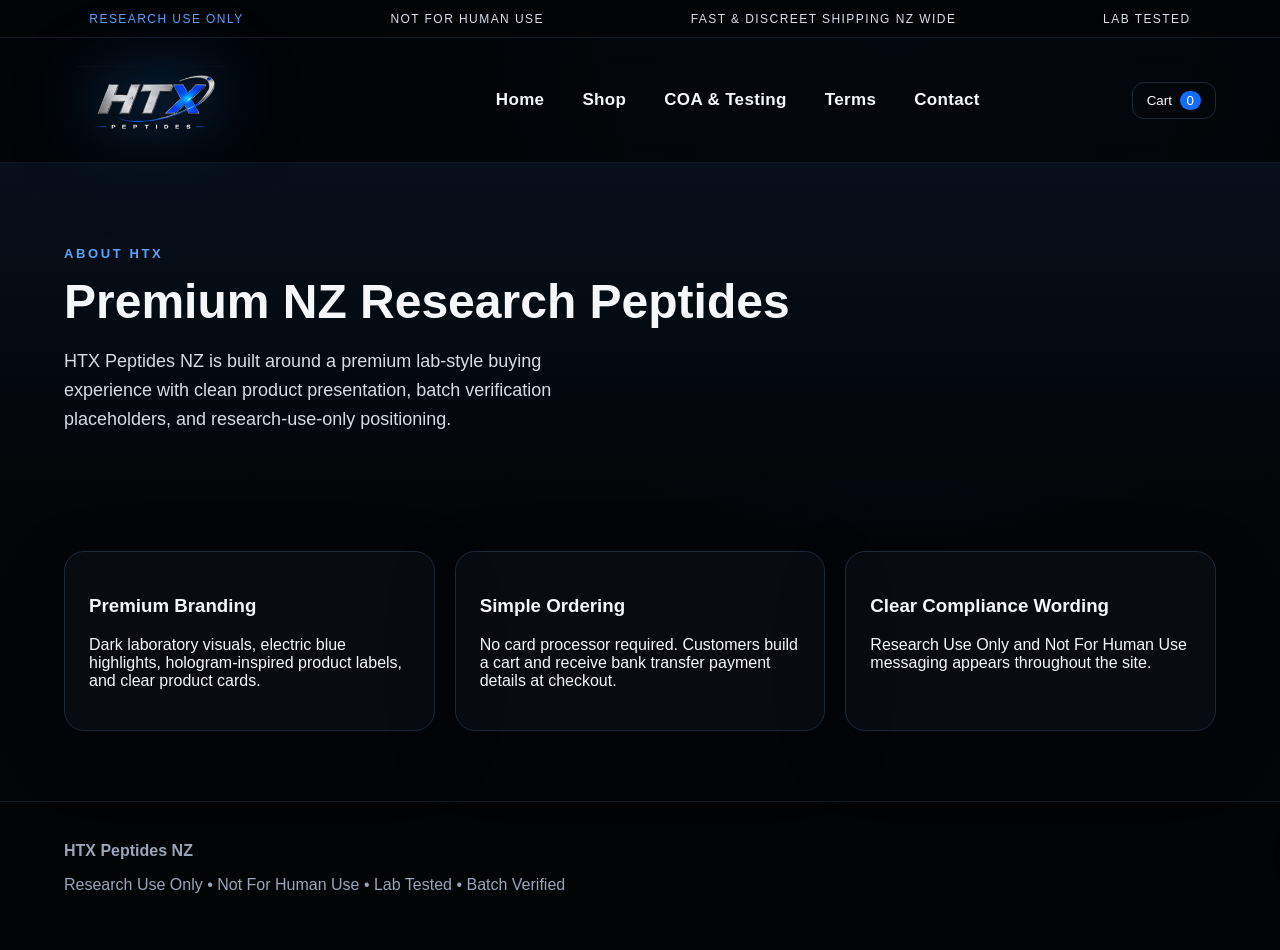
==== commit f68e2b1a: "Add files via upload" ====
--- a/about.html
+++ b/about.html
@@ -1,14 +1,21 @@
 <!doctype html><html lang="en"><head><title>About | HTX Peptides NZ</title><meta charset="UTF-8"><meta name="viewport" content="width=device-width, initial-scale=1.0"><link rel="icon" type="image/png" href="assets/favicon.png">
-  <link rel="stylesheet" href="styles.css"><script defer src="script.js"></script></head><body><div class="topbar"><span class="blue">Research Use Only</span><span>Not For Human Use</span><span>Fast & Discreet Shipping NZ Wide</span><span>Lab Tested</span></div><nav class="nav"><a href="index.html" class="logo" aria-label="HTX Peptides NZ"><img src="assets/htx-logo-transparent.png" alt="HTX Peptides NZ"></a><div class="nav-links">
-      <div class="nav-links">
-  <a href="index.html">Home</a>
-  <a href="shop.html">Shop</a>
-  <a href="coa-testing.html">COA & Testing</a>
-  <a href="terms.html">Terms</a>
-  <a href="contact.html">Contact</a>
-</div>
+  <link rel="stylesheet" href="styles.css"><script defer src="script.js"></script></head><body><div class="topbar"><span class="blue">Research Use Only</span><span>Not For Human Use</span><span>Fast & Discreet Shipping NZ Wide</span><span>Lab Tested</span></div><nav class="nav">
+  <a href="index.html" class="logo" aria-label="HTX Peptides NZ">
+    <img src="assets/htx-logo-transparent.png" alt="HTX Peptides NZ">
+  </a>
 
-    <button class="cart-btn" onclick="openCart()">Cart <span class="cart-count">0</span></button></nav><section class="page-hero"><p class="eyebrow">About HTX</p><h1>Premium NZ Research Peptides</h1><p class="lead">HTX Peptides NZ is built around a premium lab-style buying experience with clean product presentation, batch verification placeholders, and research-use-only positioning.</p></section><section class="section content-grid"><div class="info-card"><h3>Premium Branding</h3><p>Dark laboratory visuals, electric blue highlights, hologram-inspired product labels, and clear product cards.</p></div><div class="info-card"><h3>Simple Ordering</h3><p>No card processor required. Customers build a cart and receive bank transfer payment details at checkout.</p></div><div class="info-card"><h3>Clear Compliance Wording</h3><p>Research Use Only and Not For Human Use messaging appears throughout the site.</p></div></section><aside class="cart-drawer"><div class="cart-head"><h2>Your Cart</h2><button class="icon-btn" onclick="closeCart()">×</button></div><div id="cartItems" class="cart-items"></div><div class="cart-foot">
+  <div class="nav-links">
+    <a href="index.html">Home</a>
+    <a href="shop.html">Shop</a>
+    <a href="coa-testing.html">COA & Testing</a>
+    <a href="terms.html">Terms</a>
+    <a href="contact.html">Contact</a>
+  </div>
+
+  <button class="cart-btn" onclick="openCart()">
+    Cart <span class="cart-count">0</span>
+  </button>
+</nav><section class="page-hero"><p class="eyebrow">About HTX</p><h1>Premium NZ Research Peptides</h1><p class="lead">HTX Peptides NZ is built around a premium lab-style buying experience with clean product presentation, batch verification placeholders, and research-use-only positioning.</p></section><section class="section content-grid"><div class="info-card"><h3>Premium Branding</h3><p>Dark laboratory visuals, electric blue highlights, hologram-inspired product labels, and clear product cards.</p></div><div class="info-card"><h3>Simple Ordering</h3><p>No card processor required. Customers build a cart and receive bank transfer payment details at checkout.</p></div><div class="info-card"><h3>Clear Compliance Wording</h3><p>Research Use Only and Not For Human Use messaging appears throughout the site.</p></div></section><aside class="cart-drawer"><div class="cart-head"><h2>Your Cart</h2><button class="icon-btn" onclick="closeCart()">×</button></div><div id="cartItems" class="cart-items"></div><div class="cart-foot">
       <div class="subtotal"><span>Subtotal</span><b id="cartSubtotal">$0.00 NZD</b></div>
       <div class="free-shipping-note">Free Shipping on Orders Over $200</div>
       <button class="btn wide" type="button" data-checkout>Proceed to Checkout</button>
--- a/styles.css
+++ b/styles.css
@@ -1854,53 +1854,234 @@
   .shipping-options label{grid-template-columns:auto 1fr;}
   .shipping-options strong{grid-column:2;}
   .bottom-trust,.recommendation-grid{grid-template-columns:1fr !important;}
-  /* ===== CHECKOUT CONFIRMATION FIX ===== */
-
-.confirmation-actions{
+
+ }
+/* === FIX CHECKOUT CONFIRMATION BUTTONS === */
+
+.order-confirmation .confirmation-actions {
+  display: grid !important;
+  grid-template-columns: 1fr !important;
+  gap: 14px !important;
+  margin-top: 28px !important;
+}
+
+.order-confirmation .confirmation-actions .btn {
+  width: 100% !important;
+  height: 54px !important;
+  min-height: 54px !important;
+  margin: 0 !important;
+  display: flex !important;
+  align-items: center !important;
+  justify-content: center !important;
+  box-sizing: border-box !important;
+}
+
+.order-confirmation .confirmation-card {
+  max-width: 760px !important;
+  margin: 0 auto !important;
+  padding: 32px !important;
+}
+
+.order-confirmation .bank-details-box {
+  margin-bottom: 28px !important;
+}
+
+/* =====================================================
+   FINAL CLEANUP OVERRIDES - HTX Peptides NZ
+   ===================================================== */
+
+/* Header/nav final balance */
+.nav,
+.exact-reference .exact-nav{
+  min-height:125px !important;
+  grid-template-columns:300px 1fr 180px !important;
+}
+
+.logo,
+.exact-logo{
+  width:280px !important;
+  height:auto !important;
+}
+
+.logo img,
+.exact-logo img,
+.exact-reference .logo img,
+.exact-reference .exact-logo img{
+  width:250px !important;
+  max-height:112px !important;
+  object-fit:contain !important;
+}
+
+.nav-links,
+.exact-reference .exact-nav-links{
   display:flex;
-  flex-direction:column;
-  gap:12px;
-  margin-top:20px;
-}
-
-.confirmation-actions .btn{
-  width:100%;
+  justify-content:center;
+  align-items:center;
+  gap:38px !important;
+  font-size:17px !important;
+  font-weight:700 !important;
+  text-transform:none !important;
+  letter-spacing:.02em !important;
+}
+
+.nav-links a{
+  white-space:nowrap;
+}
+
+/* Checkout confirmation final */
+.order-confirmation{
+  grid-column:1 / -1 !important;
+  width:100% !important;
+  max-width:820px !important;
+  margin:40px auto !important;
+}
+
+.order-confirmation .confirmation-card{
+  width:100% !important;
+  max-width:820px !important;
+  margin:0 auto !important;
+  padding:34px !important;
+  box-sizing:border-box !important;
+}
+
+.order-confirmation .bank-details-box{
+  margin:24px 0 30px !important;
+}
+
+.order-confirmation .confirmation-actions{
+  display:grid !important;
+  grid-template-columns:1fr !important;
+  gap:14px !important;
+  width:100% !important;
+  margin-top:24px !important;
+}
+
+.order-confirmation .confirmation-actions .btn,
+.order-confirmation .confirmation-actions a{
+  width:100% !important;
+  height:56px !important;
+  min-height:56px !important;
   margin:0 !important;
-  min-height:52px;
-}
-
-.confirmation-card{
-  max-width:760px;
-  margin:0 auto;
-}
-
-.bank-details-box{
-  margin:24px 0;
-}
-
-.bank-details-box div{
-  display:flex;
-  justify-content:space-between;
-  align-items:center;
-  padding:14px 0;
-}
-
-.bank-details-box span{
-  color:#aab3c2;
-}
-
-.bank-details-box b{
-  color:#fff;
-  font-weight:800;
+  display:flex !important;
+  align-items:center !important;
+  justify-content:center !important;
+  box-sizing:border-box !important;
+  text-align:center !important;
+}
+
+/* Checkout/product polish */
+.checkout-summary-card,
+.checkout-form-card,
+.confirmation-card,
+.info-card,
+.recommend-card{
+  box-shadow:0 22px 70px rgba(0,0,0,.24);
+}
+
+.free-shipping-note,
+.free-shipping-banner{
+  text-transform:uppercase;
+  letter-spacing:.03em;
+}
+
+/* Cart drawer stability */
+.cart-drawer{
+  z-index:999999 !important;
+}
+
+body.cart-open .cart-drawer,
+.cart-open .cart-drawer{
+  right:0 !important;
+  transform:translateX(0) !important;
+}
+
+/* Mobile safety */
+@media(max-width:900px){
+  .nav,
+  .exact-reference .exact-nav{
+    min-height:96px !important;
+    grid-template-columns:1fr auto !important;
+    padding:10px 18px !important;
+  }
+
+  .nav-links,
+  .exact-reference .exact-nav-links{
+    display:none !important;
+  }
+
+  .logo,
+  .exact-logo{
+    width:210px !important;
+  }
+
+  .logo img,
+  .exact-logo img,
+  .exact-reference .logo img,
+  .exact-reference .exact-logo img{
+    width:200px !important;
+    max-height:94px !important;
+  }
+
+  .checkout-layout{
+    grid-template-columns:1fr !important;
+  }
 }
 
 @media(max-width:560px){
-  .confirmation-card{
-    padding:18px;
-  }
-
-  .confirmation-actions{
-    gap:10px;
-  }
-}
-}
+  .topbar,
+  .exact-reference .exact-topbar{
+    height:auto !important;
+    min-height:34px !important;
+    overflow-x:auto !important;
+    justify-content:flex-start !important;
+    padding:7px 10px !important;
+    gap:14px !important;
+    font-size:10px !important;
+  }
+
+  .logo,
+  .exact-logo{
+    width:170px !important;
+  }
+
+  .logo img,
+  .exact-logo img,
+  .exact-reference .logo img,
+  .exact-reference .exact-logo img{
+    width:165px !important;
+    max-height:78px !important;
+  }
+
+  .cart-btn,
+  .exact-reference .exact-cart{
+    font-size:13px !important;
+    padding:9px 10px !important;
+  }
+
+  .order-confirmation{
+    padding:0 16px !important;
+    margin:28px auto !important;
+  }
+
+  .order-confirmation .confirmation-card{
+    padding:20px !important;
+  }
+
+  .bank-details-box>div{
+    align-items:flex-start !important;
+    gap:10px !important;
+  }
+
+  .bank-details-box b{
+    max-width:56% !important;
+    overflow-wrap:anywhere !important;
+  }
+
+  .checkout-product-line{
+    grid-template-columns:56px 1fr !important;
+  }
+
+  .checkout-product-line strong{
+    grid-column:2 !important;
+  }
+}
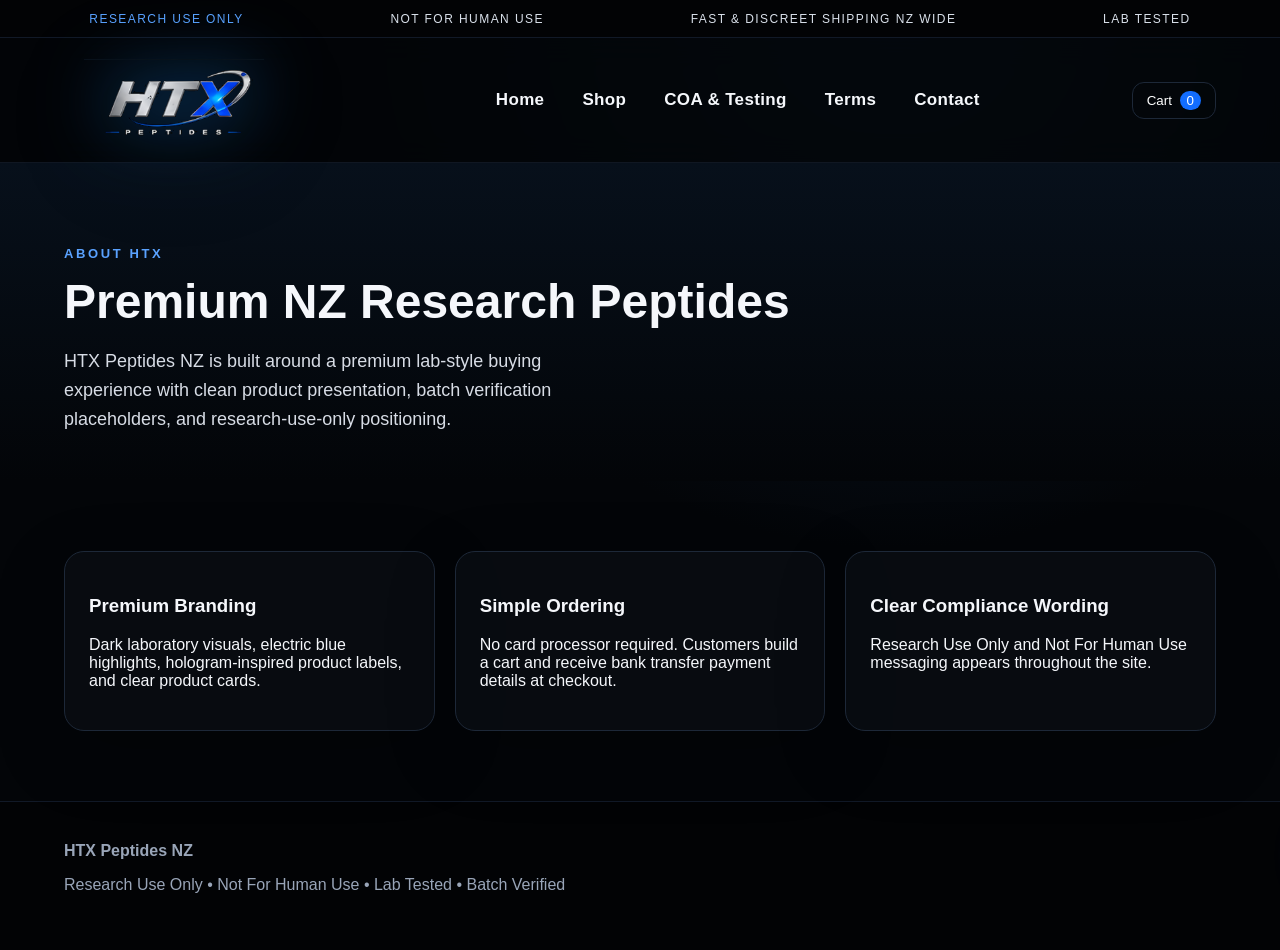
==== commit 8d08792b: "Update about.html" ====
--- a/about.html
+++ b/about.html
@@ -17,6 +17,6 @@
   </button>
 </nav><section class="page-hero"><p class="eyebrow">About HTX</p><h1>Premium NZ Research Peptides</h1><p class="lead">HTX Peptides NZ is built around a premium lab-style buying experience with clean product presentation, batch verification placeholders, and research-use-only positioning.</p></section><section class="section content-grid"><div class="info-card"><h3>Premium Branding</h3><p>Dark laboratory visuals, electric blue highlights, hologram-inspired product labels, and clear product cards.</p></div><div class="info-card"><h3>Simple Ordering</h3><p>No card processor required. Customers build a cart and receive bank transfer payment details at checkout.</p></div><div class="info-card"><h3>Clear Compliance Wording</h3><p>Research Use Only and Not For Human Use messaging appears throughout the site.</p></div></section><aside class="cart-drawer"><div class="cart-head"><h2>Your Cart</h2><button class="icon-btn" onclick="closeCart()">×</button></div><div id="cartItems" class="cart-items"></div><div class="cart-foot">
       <div class="subtotal"><span>Subtotal</span><b id="cartSubtotal">$0.00 NZD</b></div>
-      <div class="free-shipping-note">Free Shipping on Orders Over $200</div>
+      <div class="free-shipping-note">Free Shipping on Orders Over $350</div>
       <button class="btn wide" type="button" data-checkout>Proceed to Checkout</button>
     </div></aside><div id="productModal" class="modal"></div><footer class="footer"><b>HTX Peptides NZ</b><p>Research Use Only • Not For Human Use • Lab Tested • Batch Verified</p></footer></body></html>
--- a/styles.css
+++ b/styles.css
@@ -2,15 +2,15 @@
 :root{--bg:#030508;--panel:#090d13;--line:#1d2838;--text:#f5f7fb;--muted:#aab3c2;--blue:#126dff;--blue2:#5aa2ff;--silver:#dce4ef}*{box-sizing:border-box}html{scroll-behavior:smooth}body{margin:0;background:radial-gradient(circle at 70% 0,#0b1d35 0,#030508 42%);color:var(--text);font-family:Inter,Arial,sans-serif}a{color:inherit;text-decoration:none}img{max-width:100%;display:block}.topbar{height:38px;display:flex;align-items:center;justify-content:space-around;gap:16px;padding:0 24px;border-bottom:1px solid #111927;background:#020305;color:#d9e0ea;font-size:12px;letter-spacing:.12em;text-transform:Uppercase}.blue{color:var(--blue2)}.nav{position:sticky;top:0;z-index:20;display:flex;align-items:center;justify-content:space-between;padding:18px 5vw;background:rgba(3,5,8,.86);backdrop-filter:blur(14px);border-bottom:1px solid #101722}.logo{font-size:28px;font-weight:900;letter-spacing:.04em}.logo span{display:block;font-size:10px;letter-spacing:.48em;font-weight:500;color:#bfc8d6}.nav-links{display:flex;gap:42px;font-size:18px;font-weight:600;text-transform:none;letter-spacing:.08em}.nav-links a:hover,.active{color:var(--blue2)}.cart-btn,.icon-btn{background:none;border:1px solid var(--line);color:white;border-radius:12px;padding:10px 14px;cursor:pointer}.cart-count{background:var(--blue);border-radius:999px;padding:2px 7px;margin-left:4px}.hero{min-height:620px;display:grid;grid-template-columns:1fr 1.15fr;align-items:center;padding:6vw 5vw 3vw;gap:30px;background:linear-gradient(90deg,#030508 25%,rgba(3,5,8,.35)),url('assets/hero-reference.jpg') center right/cover no-repeat}.eyebrow{color:var(--blue2);letter-spacing:.2em;text-transform:uppercase;font-weight:700;font-size:13px}.hero h1{font-size:clamp(44px,7vw,88px);line-height:.95;margin:18px 0}.hero h1 span{color:var(--blue2)}.lead{color:#d7dce5;max-width:560px;font-size:18px;line-height:1.6}.btn{background:linear-gradient(135deg,#0d55c7,#1682ff);border:1px solid #338fff;color:white;border-radius:8px;padding:14px 22px;font-weight:800;text-transform:uppercase;letter-spacing:.06em;cursor:pointer;box-shadow:0 0 28px rgba(18,109,255,.25)}.btn.ghost{background:transparent;border-color:#314057;box-shadow:none}.btn.wide{width:100%;margin-top:18px}.hero-actions{display:flex;gap:14px;margin:24px 0}.feature-row{display:grid;grid-template-columns:repeat(4,1fr);gap:14px;margin-top:30px}.feature{border:1px solid var(--line);background:rgba(9,13,19,.66);padding:18px;border-radius:18px}.feature b{display:block}.feature span,.muted{color:var(--muted)}.section{padding:70px 5vw}.section-title{text-align:center;margin-bottom:34px}.section-title h2{font-size:34px;letter-spacing:.15em;text-transform:uppercase}.product-grid{display:grid;grid-template-columns:repeat(4,minmax(0,1fr));gap:20px}.product-card{background:linear-gradient(180deg,rgba(18,25,36,.75),rgba(3,5,8,.95));border:1px solid #223047;border-radius:20px;overflow:hidden;transition:.25s}.product-card:hover{transform:translateY(-6px);border-color:#2d7fff;box-shadow:0 18px 60px rgba(0,0,0,.45)}.product-img-wrap{height:290px;display:flex;align-items:center;justify-content:center;background:radial-gradient(circle,#1d2a3d,#05070b 68%);padding:18px}.product-img-wrap img{height:100%;object-fit:contain}.product-info{padding:18px}.product-info small{color:var(--blue2)}.product-info h3{margin:8px 0 4px}.product-info p{color:#cbd3df;margin:0 0 14px}.product-actions{display:grid;grid-template-columns:1fr auto;gap:10px;margin-top:16px}.filters{display:flex;gap:14px;margin-bottom:24px}.filters input,.filters select,.contact-form input,.contact-form textarea{background:#07101b;border:1px solid #223047;color:white;border-radius:10px;padding:14px;width:100%}.filters select{max-width:240px}.page-hero{padding:70px 5vw 30px;background:linear-gradient(180deg,#07101b,#030508)}.page-hero h1{font-size:48px;margin:0 0 12px}.content-grid{display:grid;grid-template-columns:repeat(3,1fr);gap:20px}.info-card,.coa-card{border:1px solid var(--line);background:rgba(9,13,19,.78);border-radius:20px;padding:24px}.clean-list{line-height:2;color:#d7dce5}.footer{border-top:1px solid #111927;padding:40px 5vw;color:#99a5b8;background:#020305}.cart-drawer{position:fixed;right:-430px;top:0;height:100%;width:min(430px,100vw);background:#060a10;z-index:50;border-left:1px solid #26354d;transition:.28s;padding:22px;display:flex;flex-direction:column}.cart-open .cart-drawer{right:0}.cart-head{display:flex;justify-content:space-between;align-items:center}.cart-items{flex:1;overflow:auto}.cart-line{display:grid;grid-template-columns:72px 1fr auto;gap:12px;align-items:center;border-bottom:1px solid #182235;padding:14px 0}.cart-line img{height:72px;object-fit:contain}.cart-line span{display:block;color:var(--muted);font-size:13px}.qty{display:flex;align-items:center;gap:6px;margin-top:8px}.qty button{background:#101827;color:white;border:1px solid #26354d;border-radius:8px;width:30px;height:30px}.qty input{width:48px;text-align:center;background:#020305;color:white;border:1px solid #26354d;border-radius:8px;height:30px}.cart-foot{border-top:1px solid #182235;padding-top:18px}.subtotal{display:flex;justify-content:space-between;font-size:20px;margin-bottom:14px}.modal{display:none;position:fixed;inset:0;background:rgba(0,0,0,.78);z-index:60;align-items:center;justify-content:center;padding:20px}.modal.show{display:flex}.modal-card{max-width:920px;background:#07101b;border:1px solid #2a3b55;border-radius:24px;padding:24px;position:relative}.modal-close{position:absolute;right:18px;top:14px;background:none;color:white;border:0;font-size:32px;cursor:pointer}.modal-grid{display:grid;grid-template-columns:1fr 1fr;gap:25px;align-items:center}.modal-grid img{max-height:560px;object-fit:contain}.price{font-size:26px;color:var(--blue2);font-weight:900}.contact-form{display:grid;gap:12px}.whatsapp{display:inline-block;margin-top:18px}@media(max-width:900px){.hero{grid-template-columns:1fr;min-height:auto;background-position:center}.feature-row,.product-grid,.content-grid{grid-template-columns:1fr 1fr}.nav-links{display:none}.modal-grid{grid-template-columns:1fr}.product-img-wrap{height:240px}}@media(max-width:560px){.topbar{font-size:9px;gap:8px;padding:0 8px}.hero,.section,.page-hero{padding-left:20px;padding-right:20px}.feature-row,.product-grid,.content-grid{grid-template-columns:1fr}.hero-actions,.filters{flex-direction:column}.btn{text-align:center}.section-title h2{font-size:24px}}
 
 /* Logo fix: uses transparent HTX artwork, no white box, blends with dark header */
-.logo{display:flex;align-items:center;width:170px;height:68px;overflow:visible}
-.logo img{height:64px;width:auto;object-fit:contain;filter:drop-shadow(0 0 12px rgba(90,162,255,.22));}
+.logo{display:flex;align-items:center;width:220px;height:90px;overflow:visible}
+.logo img{height:82px;width:auto;object-fit:contain;filter:drop-shadow(0 0 12px rgba(90,162,255,.22));}
 .logo span{display:none}
 @media(max-width:560px){.logo{width:138px;height:56px}.logo img{height:52px}}
 
 /* Final cleanup */
 .section-title .eyebrow{margin-bottom:10px}.details-section{border-top:1px solid rgba(90,162,255,.12)}
 .trust-section{padding-top:40px}.info-card .price{font-size:22px;margin:8px 0 10px;color:var(--blue2);font-weight:900}
-.logo{width:175px;height:72px}.logo img{height:68px;max-width:175px;object-fit:contain;filter:drop-shadow(0 0 15px rgba(90,162,255,.32));}
+.logo{width:220px;height:90px}.logo img{height:82px;max-width:220px;object-fit:contain;filter:drop-shadow(0 0 15px rgba(90,162,255,.32));}
 @media(max-width:560px){.logo{width:138px;height:58px}.logo img{height:54px;max-width:138px}}
 
 /* === EXACT REFERENCE HOMEPAGE - DO NOT DEVIATE === */
@@ -23,7 +23,13 @@
   --exact-text:#ffffff;
   --exact-muted:#c9d3df;
 }
-
+.seo-only {
+  position: absolute;
+  left: -9999px;
+  width: 1px;
+  height: 1px;
+  overflow: hidden;
+}
 body.exact-reference{
   margin:0;
   background:#02060b !important;
@@ -150,7 +156,8 @@
   color:#fff;
 }
 
-.exact-reference .exact-hero h1 span{
+.exact-reference .exact-hero h1 span,
+.exact-reference .exact-hero h2 span{
   color:#168dff;
   background:linear-gradient(180deg,#309dff,#066ce9);
   -webkit-background-clip:text;
@@ -468,15 +475,15 @@
 }
 
 .exact-reference .bottom-trust{
-  max-width:1200px;
-  margin:10px auto 0;
+  max-width:1000px;
+  margin:20px auto 0;
   display:grid;
   grid-template-columns:repeat(4,1fr);
-  gap:0;
-  border:1px solid rgba(75,155,255,.18);
+  gap:12px;
+  border:0;
   border-radius:8px;
-  overflow:hidden;
-  background:linear-gradient(180deg,rgba(8,15,25,.88),rgba(4,9,15,.98));
+  overflow:visible;
+  background:transparent;
 }
 
 .exact-reference .bottom-trust div{
@@ -484,8 +491,11 @@
   grid-template-columns:38px 1fr;
   grid-template-rows:auto auto;
   column-gap:10px;
-  padding:14px 20px;
-  border-right:1px solid rgba(75,155,255,.14);
+  padding:16px 18px;
+  min-height:82px;
+  border:1px solid rgba(75,155,255,.18);
+  border-radius:8px;
+  background:linear-gradient(180deg,rgba(8,15,25,.88),rgba(4,9,15,.98));
 }
 .exact-reference .bottom-trust div:last-child{border-right:0;}
 .exact-reference .bottom-trust span{
@@ -1035,9 +1045,11 @@
   margin-bottom:14px !important;
 }
 
-.exact-reference .exact-hero h1{
+.exact-reference .exact-hero h1,
+.exact-reference .exact-hero h2{
   font-size:78px !important;
   line-height:.90 !important;
+
 }
 
 .exact-reference .exact-hero .lead{
@@ -2085,3 +2097,178 @@
     grid-column:2 !important;
   }
 }
+
+/* Stock / shipping notice */
+.stock-count{
+  display:inline-block;
+  background:rgba(77,184,255,0.12);
+  border:1px solid rgba(77,184,255,0.4);
+  color:#5bbcff;
+  padding:4px 10px;
+  border-radius:999px;
+  font-size:13px;
+  font-weight:600;
+  margin:8px 0;
+}
+
+.shipping-notice{
+  background:linear-gradient(135deg,#071426,#0d55c7,#1682ff);
+  color:#fff;
+  text-align:center;
+  font-weight:800;
+  padding:10px 16px;
+  font-size:14px;
+  letter-spacing:.03em;
+  border-bottom:1px solid rgba(90,162,255,.35);
+  box-shadow:0 0 22px rgba(22,141,255,.25);
+}
+
+.sold-out-label{
+  display:inline-block;
+  background:#ff3b30;
+  color:#fff;
+  padding:6px 12px;
+  border-radius:999px;
+  font-size:12px;
+  font-weight:700;
+  margin:8px 0;
+}
+
+.sold-out-btn{
+  width:100%;
+  padding:14px;
+  border:none;
+  border-radius:12px;
+  background:#444;
+  color:#fff;
+  font-weight:700;
+  cursor:not-allowed;
+  opacity:.8;
+}
+
+/* Product modal sizing */
+.product-modal,
+.modal-content{
+  max-height:90vh;
+  overflow-y:auto;
+}
+
+.modal-content{
+  width:92%;
+  max-width:520px;
+  margin:20px auto;
+  padding:20px;
+}
+
+.product-modal img,
+.modal-content img{
+  max-height:260px;
+  width:100%;
+  object-fit:contain;
+}
+
+@media(max-width:600px){
+  .product-modal,
+  .modal-content{
+    max-height:88vh;
+    overflow-y:auto;
+  }
+
+  .modal-content{
+    width:94%;
+    padding:16px;
+  }
+
+  .product-modal img,
+  .modal-content img{
+    max-height:220px;
+  }
+
+  .modal-content h2{
+    font-size:28px;
+  }
+
+  .modal-content .price{
+    font-size:30px;
+  }
+}
+
+@media(max-width:768px){
+  .product-card,
+  .featured-product,
+  .home-product-card,
+  .shop-card{
+    width:100%;
+    max-width:92vw;
+    margin:0 auto 24px;
+    padding:18px;
+    box-sizing:border-box;
+  }
+
+  .product-card img,
+  .featured-product img,
+  .home-product-card img,
+  .shop-card img{
+    width:100%;
+    max-height:260px;
+    object-fit:contain;
+  }
+
+  .product-card h2,
+  .featured-product h2,
+  .home-product-card h2,
+  .shop-card h2{
+    font-size:30px;
+  }
+
+  .price,
+  .product-price{
+    font-size:34px;
+  }
+
+  .products-grid,
+  .featured-grid,
+  .home-products-grid{
+    grid-template-columns:1fr;
+    width:100%;
+    padding:0 16px;
+    box-sizing:border-box;
+  }
+}
+
+/* Mobile product popup fix */
+@media(max-width:600px){
+  .modal{
+    padding:10px !important;
+    align-items:flex-start !important;
+    overflow-y:auto !important;
+  }
+
+  .modal-card{
+    width:100% !important;
+    max-width:100% !important;
+    max-height:calc(100vh - 20px) !important;
+    overflow-y:auto !important;
+    padding:16px !important;
+    border-radius:18px !important;
+    margin-top:10px !important;
+  }
+
+  .modal-grid{
+    grid-template-columns:1fr !important;
+    gap:12px !important;
+  }
+
+  .modal-grid img{
+    max-height:240px !important;
+    width:100% !important;
+    object-fit:contain !important;
+  }
+
+  .modal-close{
+    right:12px !important;
+    top:8px !important;
+    font-size:30px !important;
+    z-index:5 !important;
+  }
+}
